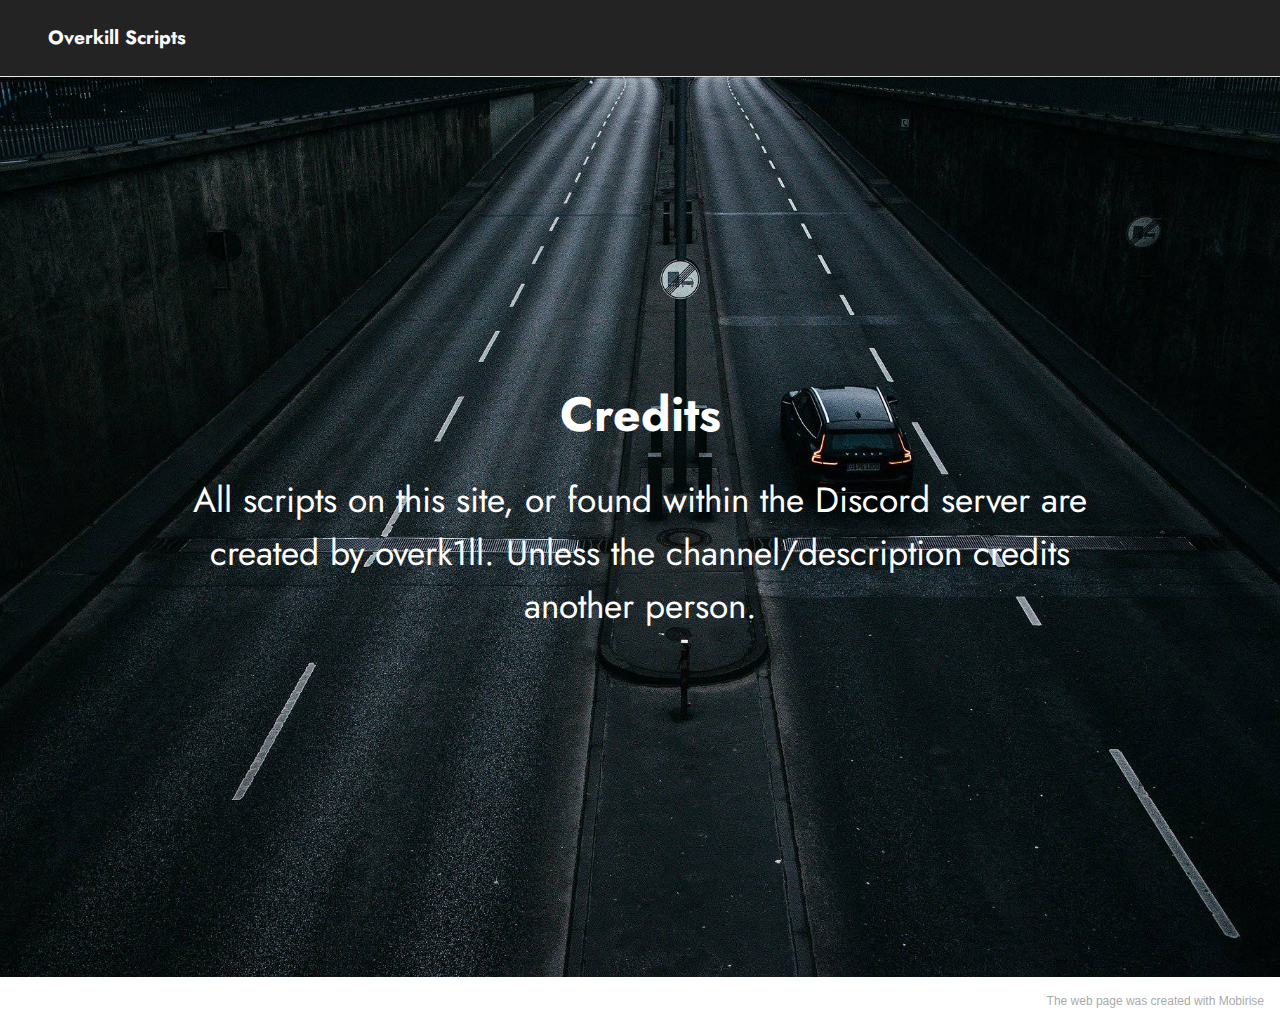
==== credits.html @ 6e77ad52 "Add files via upload" ====
<!DOCTYPE html>
<html  >
<head>
  <!-- Site made with Mobirise Website Builder v5.4.1, https://mobirise.com -->
  <meta charset="UTF-8">
  <meta http-equiv="X-UA-Compatible" content="IE=edge">
  <meta name="generator" content="Mobirise v5.4.1, mobirise.com">
  <meta name="viewport" content="width=device-width, initial-scale=1, minimum-scale=1">
  <link rel="shortcut icon" href="assets/images/dintaru-121x121.png" type="image/x-icon">
  <meta name="description" content="">
  
  
  <title>Credits</title>
  <link rel="stylesheet" href="assets/bootstrap/css/bootstrap.min.css">
  <link rel="stylesheet" href="assets/bootstrap/css/bootstrap-grid.min.css">
  <link rel="stylesheet" href="assets/bootstrap/css/bootstrap-reboot.min.css">
  <link rel="stylesheet" href="assets/dropdown/css/style.css">
  <link rel="stylesheet" href="assets/socicon/css/styles.css">
  <link rel="stylesheet" href="assets/theme/css/style.css">
  <link rel="preload" href="https://fonts.googleapis.com/css?family=Jost:100,200,300,400,500,600,700,800,900,100i,200i,300i,400i,500i,600i,700i,800i,900i&display=swap" as="style" onload="this.onload=null;this.rel='stylesheet'">
  <noscript><link rel="stylesheet" href="https://fonts.googleapis.com/css?family=Jost:100,200,300,400,500,600,700,800,900,100i,200i,300i,400i,500i,600i,700i,800i,900i&display=swap"></noscript>
  <link rel="preload" as="style" href="assets/mobirise/css/mbr-additional.css"><link rel="stylesheet" href="assets/mobirise/css/mbr-additional.css" type="text/css">
  
  
  
  
</head>
<body>
  
  <section data-bs-version="5.1" class="menu cid-s48OLK6784" once="menu" id="menu1-r">
    
    <nav class="navbar navbar-dropdown navbar-expand-lg">
        <div class="container-fluid">
            <div class="navbar-brand">
                
                <span class="navbar-caption-wrap"><a class="navbar-caption text-white text-primary display-7" href="index.html">Overkill Scripts</a></span>
            </div>
            
            <div class="collapse navbar-collapse" id="navbarSupportedContent">
                <ul class="navbar-nav nav-dropdown nav-right" data-app-modern-menu="true"><li class="nav-item"><a class="nav-link link text-white display-4" href="https://mobirise.com">
                            Menu Item 2</a></li></ul>
                
                
            </div>
        </div>
    </nav>

</section>

<section data-bs-version="5.1" class="content4 cid-sM1LoS6UOx mbr-fullscreen" id="content4-s">
    
    
    <div class="container">
        <div class="row justify-content-center">
            <div class="title col-md-12 col-lg-10">
                <h3 class="mbr-section-title mbr-fonts-style align-center mb-4 display-2">
                    <strong>Credits</strong></h3>
                <h4 class="mbr-section-subtitle align-center mbr-fonts-style mb-4 display-5">
                    All scripts on this site, or found within the Discord server are created by overk1ll. Unless the channel/description credits another person.</h4>
                
            </div>
        </div>
    </div>
</section><section style="background-color: #fff; font-family: -apple-system, BlinkMacSystemFont, 'Segoe UI', 'Roboto', 'Helvetica Neue', Arial, sans-serif; color:#aaa; font-size:12px; padding: 0; align-items: center; display: flex;"><a href="https://mobirise.site/l" style="flex: 1 1; height: 3rem; padding-left: 1rem;"></a><p style="flex: 0 0 auto; margin:0; padding-right:1rem;"><a href="https://mobirise.site/c" style="color:#aaa;">The</a> web page was created with Mobirise</p></section><script src="assets/bootstrap/js/bootstrap.bundle.min.js"></script>  <script src="assets/smoothscroll/smooth-scroll.js"></script>  <script src="assets/ytplayer/index.js"></script>  <script src="assets/dropdown/js/navbar-dropdown.js"></script>  <script src="assets/theme/js/script.js"></script>  
  
  
</body>
</html>
---- assets/dropdown/css/style.css ----
.navbar-dropdown {
  left: 0;
  padding: 0;
  position: absolute;
  right: 0;
  top: 0;
  transition: all 0.45s ease;
  z-index: 1030;
  background: #282828; }
  .navbar-dropdown .navbar-logo {
    margin-right: 0.8rem;
    transition: margin 0.3s ease-in-out;
    vertical-align: middle; }
    .navbar-dropdown .navbar-logo img {
      height: 3.125rem;
      transition: all 0.3s ease-in-out; }
    .navbar-dropdown .navbar-logo.mbr-iconfont {
      font-size: 3.125rem;
      line-height: 3.125rem; }
  .navbar-dropdown .navbar-caption {
    font-weight: 700;
    white-space: normal;
    vertical-align: -4px;
    line-height: 3.125rem !important; }
    .navbar-dropdown .navbar-caption, .navbar-dropdown .navbar-caption:hover {
      color: inherit;
      text-decoration: none; }
  .navbar-dropdown .mbr-iconfont + .navbar-caption {
    vertical-align: -1px; }
  .navbar-dropdown.navbar-fixed-top {
    position: fixed; }
  .navbar-dropdown .navbar-brand span {
    vertical-align: -4px; }
  .navbar-dropdown.bg-color.transparent {
    background: none; }
  .navbar-dropdown.navbar-short .navbar-brand {
    padding: 0.625rem 0; }
    .navbar-dropdown.navbar-short .navbar-brand span {
      vertical-align: -1px; }
  .navbar-dropdown.navbar-short .navbar-caption {
    line-height: 2.375rem !important;
    vertical-align: -2px; }
  .navbar-dropdown.navbar-short .navbar-logo {
    margin-right: 0.5rem; }
    .navbar-dropdown.navbar-short .navbar-logo img {
      height: 2.375rem; }
    .navbar-dropdown.navbar-short .navbar-logo.mbr-iconfont {
      font-size: 2.375rem;
      line-height: 2.375rem; }
  .navbar-dropdown.navbar-short .mbr-table-cell {
    height: 3.625rem; }
  .navbar-dropdown .navbar-close {
    left: 0.6875rem;
    position: fixed;
    top: 0.75rem;
    z-index: 1000; }
  .navbar-dropdown .hamburger-icon {
    content: "";
    display: inline-block;
    vertical-align: middle;
    width: 16px;
    -webkit-box-shadow: 0 -6px 0 1px #282828,0 0 0 1px #282828,0 6px 0 1px #282828;
    -moz-box-shadow: 0 -6px 0 1px #282828,0 0 0 1px #282828,0 6px 0 1px #282828;
    box-shadow: 0 -6px 0 1px #282828,0 0 0 1px #282828,0 6px 0 1px #282828; }

.dropdown-menu .dropdown-toggle[data-toggle="dropdown-submenu"]::after {
  border-bottom: 0.35em solid transparent;
  border-left: 0.35em solid;
  border-right: 0;
  border-top: 0.35em solid transparent;
  margin-left: 0.3rem; }

.dropdown-menu .dropdown-item:focus {
  outline: 0; }

.nav-dropdown {
  font-size: 0.75rem;
  font-weight: 500;
  height: auto !important; }
  .nav-dropdown .nav-btn {
    padding-left: 1rem; }
  .nav-dropdown .link {
    margin: .667em 1.667em;
    font-weight: 500;
    padding: 0;
    transition: color .2s ease-in-out; }
    .nav-dropdown .link.dropdown-toggle {
      margin-right: 2.583em; }
      .nav-dropdown .link.dropdown-toggle::after {
        margin-left: .25rem;
        border-top: 0.35em solid;
        border-right: 0.35em solid transparent;
        border-left: 0.35em solid transparent;
        border-bottom: 0; }
      .nav-dropdown .link.dropdown-toggle[aria-expanded="true"] {
        margin: 0;
        padding: 0.667em 3.263em  0.667em 1.667em; }
  .nav-dropdown .link::after,
  .nav-dropdown .dropdown-item::after {
    color: inherit; }
  .nav-dropdown .btn {
    font-size: 0.75rem;
    font-weight: 700;
    letter-spacing: 0;
    margin-bottom: 0;
    padding-left: 1.25rem;
    padding-right: 1.25rem; }
  .nav-dropdown .dropdown-menu {
    border-radius: 0;
    border: 0;
    left: 0;
    margin: 0;
    padding-bottom: 1.25rem;
    padding-top: 1.25rem;
    position: relative; }
  .nav-dropdown .dropdown-submenu {
    margin-left: 0.125rem;
    top: 0; }
  .nav-dropdown .dropdown-item {
    font-weight: 500;
    line-height: 2;
    padding: 0.3846em 4.615em 0.3846em 1.5385em;
    position: relative;
    transition: color .2s ease-in-out, background-color .2s ease-in-out; }
    .nav-dropdown .dropdown-item::after {
      margin-top: -0.3077em;
      position: absolute;
      right: 1.1538em;
      top: 50%; }
    .nav-dropdown .dropdown-item:focus, .nav-dropdown .dropdown-item:hover {
      background: none; }

@media (max-width: 767px) {
  .nav-dropdown.navbar-toggleable-sm {
    bottom: 0;
    display: none;
    left: 0;
    overflow-x: hidden;
    position: fixed;
    top: 0;
    transform: translateX(-100%);
    -ms-transform: translateX(-100%);
    -webkit-transform: translateX(-100%);
    width: 18.75rem;
    z-index: 999; } }
.nav-dropdown.navbar-toggleable-xl {
  bottom: 0;
  display: none;
  left: 0;
  overflow-x: hidden;
  position: fixed;
  top: 0;
  transform: translateX(-100%);
  -ms-transform: translateX(-100%);
  -webkit-transform: translateX(-100%);
  width: 18.75rem;
  z-index: 999; }

.nav-dropdown-sm {
  display: block !important;
  overflow-x: hidden;
  overflow: auto;
  padding-top: 3.875rem; }
  .nav-dropdown-sm::after {
    content: "";
    display: block;
    height: 3rem;
    width: 100%; }
  .nav-dropdown-sm.collapse.in ~ .navbar-close {
    display: block !important; }
  .nav-dropdown-sm.collapsing, .nav-dropdown-sm.collapse.in {
    transform: translateX(0);
    -ms-transform: translateX(0);
    -webkit-transform: translateX(0);
    transition: all 0.25s ease-out;
    -webkit-transition: all 0.25s ease-out;
    background: #282828; }
  .nav-dropdown-sm.collapsing[aria-expanded="false"] {
    transform: translateX(-100%);
    -ms-transform: translateX(-100%);
    -webkit-transform: translateX(-100%); }
  .nav-dropdown-sm .nav-item {
    display: block;
    margin-left: 0 !important;
    padding-left: 0; }
  .nav-dropdown-sm .link,
  .nav-dropdown-sm .dropdown-item {
    border-top: 1px dotted rgba(255, 255, 255, 0.1);
    font-size: 0.8125rem;
    line-height: 1.6;
    margin: 0 !important;
    padding: 0.875rem 2.4rem 0.875rem 1.5625rem !important;
    position: relative;
    white-space: normal; }
    .nav-dropdown-sm .link:focus, .nav-dropdown-sm .link:hover,
    .nav-dropdown-sm .dropdown-item:focus,
    .nav-dropdown-sm .dropdown-item:hover {
      background: rgba(0, 0, 0, 0.2) !important;
      color: #c0a375; }
  .nav-dropdown-sm .nav-btn {
    position: relative;
    padding: 1.5625rem 1.5625rem 0 1.5625rem; }
    .nav-dropdown-sm .nav-btn::before {
      border-top: 1px dotted rgba(255, 255, 255, 0.1);
      content: "";
      left: 0;
      position: absolute;
      top: 0;
      width: 100%; }
    .nav-dropdown-sm .nav-btn + .nav-btn {
      padding-top: 0.625rem; }
      .nav-dropdown-sm .nav-btn + .nav-btn::before {
        display: none; }
  .nav-dropdown-sm .btn {
    padding: 0.625rem 0; }
  .nav-dropdown-sm .dropdown-toggle[data-toggle="dropdown-submenu"]::after {
    margin-left: .25rem;
    border-top: 0.35em solid;
    border-right: 0.35em solid transparent;
    border-left: 0.35em solid transparent;
    border-bottom: 0; }
  .nav-dropdown-sm .dropdown-toggle[data-toggle="dropdown-submenu"][aria-expanded="true"]::after {
    border-top: 0;
    border-right: 0.35em solid transparent;
    border-left: 0.35em solid transparent;
    border-bottom: 0.35em solid; }
  .nav-dropdown-sm .dropdown-menu {
    margin: 0;
    padding: 0;
    position: relative;
    top: 0;
    left: 0;
    width: 100%;
    border: 0;
    float: none;
    border-radius: 0;
    background: none; }
  .nav-dropdown-sm .dropdown-submenu {
    left: 100%;
    margin-left: 0.125rem;
    margin-top: -1.25rem;
    top: 0; }

.navbar-toggleable-sm .nav-dropdown .dropdown-menu {
  position: absolute; }

.navbar-toggleable-sm .nav-dropdown .dropdown-submenu {
  left: 100%;
  margin-left: 0.125rem;
  margin-top: -1.25rem;
  top: 0; }

.navbar-toggleable-sm.opened .nav-dropdown .dropdown-menu {
  position: relative; }

.navbar-toggleable-sm.opened .nav-dropdown .dropdown-submenu {
  left: 0;
  margin-left: 00rem;
  margin-top: 0rem;
  top: 0; }

.is-builder .nav-dropdown.collapsing {
  transition: none !important; }
---- assets/socicon/css/styles.css ----
@charset "UTF-8";

@font-face {
  font-family: 'Socicon';
  src:  url('../fonts/socicon.eot');
  src:  url('../fonts/socicon.eot?#iefix') format('embedded-opentype'),
    url('../fonts/socicon.woff2') format('woff2'),
    url('../fonts/socicon.ttf') format('truetype'),
    url('../fonts/socicon.woff') format('woff'),
    url('../fonts/socicon.svg#socicon') format('svg');
  font-weight: normal;
  font-style: normal;
  font-display: swap;
}

[data-icon]:before {
  font-family: "socicon" !important;
  content: attr(data-icon);
  font-style: normal !important;
  font-weight: normal !important;
  font-variant: normal !important;
  text-transform: none !important;
  speak: none;
  line-height: 1;
  -webkit-font-smoothing: antialiased;
  -moz-osx-font-smoothing: grayscale;
}

[class^="socicon-"], [class*=" socicon-"] {
  /* use !important to prevent issues with browser extensions that change fonts */
  font-family: 'Socicon' !important;
  speak: none;
  font-style: normal;
  font-weight: normal;
  font-variant: normal;
  text-transform: none;
  line-height: 1;

  /* Better Font Rendering =========== */
  -webkit-font-smoothing: antialiased;
  -moz-osx-font-smoothing: grayscale;
}

.socicon-eitaa:before {
  content: "\e97c";
}
.socicon-soroush:before {
  content: "\e97d";
}
.socicon-bale:before {
  content: "\e97e";
}
.socicon-zazzle:before {
  content: "\e97b";
}
.socicon-society6:before {
  content: "\e97a";
}
.socicon-redbubble:before {
  content: "\e979";
}
.socicon-avvo:before {
  content: "\e978";
}
.socicon-stitcher:before {
  content: "\e977";
}
.socicon-googlehangouts:before {
  content: "\e974";
}
.socicon-dlive:before {
  content: "\e975";
}
.socicon-vsco:before {
  content: "\e976";
}
.socicon-flipboard:before {
  content: "\e973";
}
.socicon-ubuntu:before {
  content: "\e958";
}
.socicon-artstation:before {
  content: "\e959";
}
.socicon-invision:before {
  content: "\e95a";
}
.socicon-torial:before {
  content: "\e95b";
}
.socicon-collectorz:before {
  content: "\e95c";
}
.socicon-seenthis:before {
  content: "\e95d";
}
.socicon-googleplaymusic:before {
  content: "\e95e";
}
.socicon-debian:before {
  content: "\e95f";
}
.socicon-filmfreeway:before {
  content: "\e960";
}
.socicon-gnome:before {
  content: "\e961";
}
.socicon-itchio:before {
  content: "\e962";
}
.socicon-jamendo:before {
  content: "\e963";
}
.socicon-mix:before {
  content: "\e964";
}
.socicon-sharepoint:before {
  content: "\e965";
}
.socicon-tinder:before {
  content: "\e966";
}
.socicon-windguru:before {
  content: "\e967";
}
.socicon-cdbaby:before {
  content: "\e968";
}
.socicon-elementaryos:before {
  content: "\e969";
}
.socicon-stage32:before {
  content: "\e96a";
}
.socicon-tiktok:before {
  content: "\e96b";
}
.socicon-gitter:before {
  content: "\e96c";
}
.socicon-letterboxd:before {
  content: "\e96d";
}
.socicon-threema:before {
  content: "\e96e";
}
.socicon-splice:before {
  content: "\e96f";
}
.socicon-metapop:before {
  content: "\e970";
}
.socicon-naver:before {
  content: "\e971";
}
.socicon-remote:before {
  content: "\e972";
}
.socicon-internet:before {
  content: "\e957";
}
.socicon-moddb:before {
  content: "\e94b";
}
.socicon-indiedb:before {
  content: "\e94c";
}
.socicon-traxsource:before {
  content: "\e94d";
}
.socicon-gamefor:before {
  content: "\e94e";
}
.socicon-pixiv:before {
  content: "\e94f";
}
.socicon-myanimelist:before {
  content: "\e950";
}
.socicon-blackberry:before {
  content: "\e951";
}
.socicon-wickr:before {
  content: "\e952";
}
.socicon-spip:before {
  content: "\e953";
}
.socicon-napster:before {
  content: "\e954";
}
.socicon-beatport:before {
  content: "\e955";
}
.socicon-hackerone:before {
  content: "\e956";
}
.socicon-hackernews:before {
  content: "\e946";
}
.socicon-smashwords:before {
  content: "\e947";
}
.socicon-kobo:before {
  content: "\e948";
}
.socicon-bookbub:before {
  content: "\e949";
}
.socicon-mailru:before {
  content: "\e94a";
}
.socicon-gitlab:before {
  content: "\e945";
}
.socicon-instructables:before {
  content: "\e944";
}
.socicon-portfolio:before {
  content: "\e943";
}
.socicon-codered:before {
  content: "\e940";
}
.socicon-origin:before {
  content: "\e941";
}
.socicon-nextdoor:before {
  content: "\e942";
}
.socicon-udemy:before {
  content: "\e93f";
}
.socicon-livemaster:before {
  content: "\e93e";
}
.socicon-crunchbase:before {
  content: "\e93b";
}
.socicon-homefy:before {
  content: "\e93c";
}
.socicon-calendly:before {
  content: "\e93d";
}
.socicon-realtor:before {
  content: "\e90f";
}
.socicon-tidal:before {
  content: "\e910";
}
.socicon-qobuz:before {
  content: "\e911";
}
.socicon-natgeo:before {
  content: "\e912";
}
.socicon-mastodon:before {
  content: "\e913";
}
.socicon-unsplash:before {
  content: "\e914";
}
.socicon-homeadvisor:before {
  content: "\e915";
}
.socicon-angieslist:before {
  content: "\e916";
}
.socicon-codepen:before {
  content: "\e917";
}
.socicon-slack:before {
  content: "\e918";
}
.socicon-openaigym:before {
  content: "\e919";
}
.socicon-logmein:before {
  content: "\e91a";
}
.socicon-fiverr:before {
  content: "\e91b";
}
.socicon-gotomeeting:before {
  content: "\e91c";
}
.socicon-aliexpress:before {
  content: "\e91d";
}
.socicon-guru:before {
  content: "\e91e";
}
.socicon-appstore:before {
  content: "\e91f";
}
.socicon-homes:before {
  content: "\e920";
}
.socicon-zoom:before {
  content: "\e921";
}
.socicon-alibaba:before {
  content: "\e922";
}
.socicon-craigslist:before {
  content: "\e923";
}
.socicon-wix:before {
  content: "\e924";
}
.socicon-redfin:before {
  content: "\e925";
}
.socicon-googlecalendar:before {
  content: "\e926";
}
.socicon-shopify:before {
  content: "\e927";
}
.socicon-freelancer:before {
  content: "\e928";
}
.socicon-seedrs:before {
  content: "\e929";
}
.socicon-bing:before {
  content: "\e92a";
}
.socicon-doodle:before {
  content: "\e92b";
}
.socicon-bonanza:before {
  content: "\e92c";
}
.socicon-squarespace:before {
  content: "\e92d";
}
.socicon-toptal:before {
  content: "\e92e";
}
.socicon-gust:before {
  content: "\e92f";
}
.socicon-ask:before {
  content: "\e930";
}
.socicon-trulia:before {
  content: "\e931";
}
.socicon-loomly:before {
  content: "\e932";
}
.socicon-ghost:before {
  content: "\e933";
}
.socicon-upwork:before {
  content: "\e934";
}
.socicon-fundable:before {
  content: "\e935";
}
.socicon-booking:before {
  content: "\e936";
}
.socicon-googlemaps:before {
  content: "\e937";
}
.socicon-zillow:before {
  content: "\e938";
}
.socicon-niconico:before {
  content: "\e939";
}
.socicon-toneden:before {
  content: "\e93a";
}
.socicon-augment:before {
  content: "\e908";
}
.socicon-bitbucket:before {
  content: "\e909";
}
.socicon-fyuse:before {
  content: "\e90a";
}
.socicon-yt-gaming:before {
  content: "\e90b";
}
.socicon-sketchfab:before {
  content: "\e90c";
}
.socicon-mobcrush:before {
  content: "\e90d";
}
.socicon-microsoft:before {
  content: "\e90e";
}
.socicon-pandora:before {
  content: "\e907";
}
.socicon-messenger:before {
  content: "\e906";
}
.socicon-gamewisp:before {
  content: "\e905";
}
.socicon-bloglovin:before {
  content: "\e904";
}
.socicon-tunein:before {
  content: "\e903";
}
.socicon-gamejolt:before {
  content: "\e901";
}
.socicon-trello:before {
  content: "\e902";
}
.socicon-spreadshirt:before {
  content: "\e900";
}
.socicon-500px:before {
  content: "\e000";
}
.socicon-8tracks:before {
  content: "\e001";
}
.socicon-airbnb:before {
  content: "\e002";
}
.socicon-alliance:before {
  content: "\e003";
}
.socicon-amazon:before {
  content: "\e004";
}
.socicon-amplement:before {
  content: "\e005";
}
.socicon-android:before {
  content: "\e006";
}
.socicon-angellist:before {
  content: "\e007";
}
.socicon-apple:before {
  content: "\e008";
}
.socicon-appnet:before {
  content: "\e009";
}
.socicon-baidu:before {
  content: "\e00a";
}
.socicon-bandcamp:before {
  content: "\e00b";
}
.socicon-battlenet:before {
  content: "\e00c";
}
.socicon-mixer:before {
  content: "\e00d";
}
.socicon-bebee:before {
  content: "\e00e";
}
.socicon-bebo:before {
  content: "\e00f";
}
.socicon-behance:before {
  content: "\e010";
}
.socicon-blizzard:before {
  content: "\e011";
}
.socicon-blogger:before {
  content: "\e012";
}
.socicon-buffer:before {
  content: "\e013";
}
.socicon-chrome:before {
  content: "\e014";
}
.socicon-coderwall:before {
  content: "\e015";
}
.socicon-curse:before {
  content: "\e016";
}
.socicon-dailymotion:before {
  content: "\e017";
}
.socicon-deezer:before {
  content: "\e018";
}
.socicon-delicious:before {
  content: "\e019";
}
.socicon-deviantart:before {
  content: "\e01a";
}
.socicon-diablo:before {
  content: "\e01b";
}
.socicon-digg:before {
  content: "\e01c";
}
.socicon-discord:before {
  content: "\e01d";
}
.socicon-disqus:before {
  content: "\e01e";
}
.socicon-douban:before {
  content: "\e01f";
}
.socicon-draugiem:before {
  content: "\e020";
}
.socicon-dribbble:before {
  content: "\e021";
}
.socicon-drupal:before {
  content: "\e022";
}
.socicon-ebay:before {
  content: "\e023";
}
.socicon-ello:before {
  content: "\e024";
}
.socicon-endomodo:before {
  content: "\e025";
}
.socicon-envato:before {
  content: "\e026";
}
.socicon-etsy:before {
  content: "\e027";
}
.socicon-facebook:before {
  content: "\e028";
}
.socicon-feedburner:before {
  content: "\e029";
}
.socicon-filmweb:before {
  content: "\e02a";
}
.socicon-firefox:before {
  content: "\e02b";
}
.socicon-flattr:before {
  content: "\e02c";
}
.socicon-flickr:before {
  content: "\e02d";
}
.socicon-formulr:before {
  content: "\e02e";
}
.socicon-forrst:before {
  content: "\e02f";
}
.socicon-foursquare:before {
  content: "\e030";
}
.socicon-friendfeed:before {
  content: "\e031";
}
.socicon-github:before {
  content: "\e032";
}
.socicon-goodreads:before {
  content: "\e033";
}
.socicon-google:before {
  content: "\e034";
}
.socicon-googlescholar:before {
  content: "\e035";
}
.socicon-googlegroups:before {
  content: "\e036";
}
.socicon-googlephotos:before {
  content: "\e037";
}
.socicon-googleplus:before {
  content: "\e038";
}
.socicon-grooveshark:before {
  content: "\e039";
}
.socicon-hackerrank:before {
  content: "\e03a";
}
.socicon-hearthstone:before {
  content: "\e03b";
}
.socicon-hellocoton:before {
  content: "\e03c";
}
.socicon-heroes:before {
  content: "\e03d";
}
.socicon-smashcast:before {
  content: "\e03e";
}
.socicon-horde:before {
  content: "\e03f";
}
.socicon-houzz:before {
  content: "\e040";
}
.socicon-icq:before {
  content: "\e041";
}
.socicon-identica:before {
  content: "\e042";
}
.socicon-imdb:before {
  content: "\e043";
}
.socicon-instagram:before {
  content: "\e044";
}
.socicon-issuu:before {
  content: "\e045";
}
.socicon-istock:before {
  content: "\e046";
}
.socicon-itunes:before {
  content: "\e047";
}
.socicon-keybase:before {
  content: "\e048";
}
.socicon-lanyrd:before {
  content: "\e049";
}
.socicon-lastfm:before {
  content: "\e04a";
}
.socicon-line:before {
  content: "\e04b";
}
.socicon-linkedin:before {
  content: "\e04c";
}
.socicon-livejournal:before {
  content: "\e04d";
}
.socicon-lyft:before {
  content: "\e04e";
}
.socicon-macos:before {
  content: "\e04f";
}
.socicon-mail:before {
  content: "\e050";
}
.socicon-medium:before {
  content: "\e051";
}
.socicon-meetup:before {
  content: "\e052";
}
.socicon-mixcloud:before {
  content: "\e053";
}
.socicon-modelmayhem:before {
  content: "\e054";
}
.socicon-mumble:before {
  content: "\e055";
}
.socicon-myspace:before {
  content: "\e056";
}
.socicon-newsvine:before {
  content: "\e057";
}
.socicon-nintendo:before {
  content: "\e058";
}
.socicon-npm:before {
  content: "\e059";
}
.socicon-odnoklassniki:before {
  content: "\e05a";
}
.socicon-openid:before {
  content: "\e05b";
}
.socicon-opera:before {
  content: "\e05c";
}
.socicon-outlook:before {
  content: "\e05d";
}
.socicon-overwatch:before {
  content: "\e05e";
}
.socicon-patreon:before {
  content: "\e05f";
}
.socicon-paypal:before {
  content: "\e060";
}
.socicon-periscope:before {
  content: "\e061";
}
.socicon-persona:before {
  content: "\e062";
}
.socicon-pinterest:before {
  content: "\e063";
}
.socicon-play:before {
  content: "\e064";
}
.socicon-player:before {
  content: "\e065";
}
.socicon-playstation:before {
  content: "\e066";
}
.socicon-pocket:before {
  content: "\e067";
}
.socicon-qq:before {
  content: "\e068";
}
.socicon-quora:before {
  content: "\e069";
}
.socicon-raidcall:before {
  content: "\e06a";
}
.socicon-ravelry:before {
  content: "\e06b";
}
.socicon-reddit:before {
  content: "\e06c";
}
.socicon-renren:before {
  content: "\e06d";
}
.socicon-researchgate:before {
  content: "\e06e";
}
.socicon-residentadvisor:before {
  content: "\e06f";
}
.socicon-reverbnation:before {
  content: "\e070";
}
.socicon-rss:before {
  content: "\e071";
}
.socicon-sharethis:before {
  content: "\e072";
}
.socicon-skype:before {
  content: "\e073";
}
.socicon-slideshare:before {
  content: "\e074";
}
.socicon-smugmug:before {
  content: "\e075";
}
.socicon-snapchat:before {
  content: "\e076";
}
.socicon-songkick:before {
  content: "\e077";
}
.socicon-soundcloud:before {
  content: "\e078";
}
.socicon-spotify:before {
  content: "\e079";
}
.socicon-stackexchange:before {
  content: "\e07a";
}
.socicon-stackoverflow:before {
  content: "\e07b";
}
.socicon-starcraft:before {
  content: "\e07c";
}
.socicon-stayfriends:before {
  content: "\e07d";
}
.socicon-steam:before {
  content: "\e07e";
}
.socicon-storehouse:before {
  content: "\e07f";
}
.socicon-strava:before {
  content: "\e080";
}
.socicon-streamjar:before {
  content: "\e081";
}
.socicon-stumbleupon:before {
  content: "\e082";
}
.socicon-swarm:before {
  content: "\e083";
}
.socicon-teamspeak:before {
  content: "\e084";
}
.socicon-teamviewer:before {
  content: "\e085";
}
.socicon-technorati:before {
  content: "\e086";
}
.socicon-telegram:before {
  content: "\e087";
}
.socicon-tripadvisor:before {
  content: "\e088";
}
.socicon-tripit:before {
  content: "\e089";
}
.socicon-triplej:before {
  content: "\e08a";
}
.socicon-tumblr:before {
  content: "\e08b";
}
.socicon-twitch:before {
  content: "\e08c";
}
.socicon-twitter:before {
  content: "\e08d";
}
.socicon-uber:before {
  content: "\e08e";
}
.socicon-ventrilo:before {
  content: "\e08f";
}
.socicon-viadeo:before {
  content: "\e090";
}
.socicon-viber:before {
  content: "\e091";
}
.socicon-viewbug:before {
  content: "\e092";
}
.socicon-vimeo:before {
  content: "\e093";
}
.socicon-vine:before {
  content: "\e094";
}
.socicon-vkontakte:before {
  content: "\e095";
}
.socicon-warcraft:before {
  content: "\e096";
}
.socicon-wechat:before {
  content: "\e097";
}
.socicon-weibo:before {
  content: "\e098";
}
.socicon-whatsapp:before {
  content: "\e099";
}
.socicon-wikipedia:before {
  content: "\e09a";
}
.socicon-windows:before {
  content: "\e09b";
}
.socicon-wordpress:before {
  content: "\e09c";
}
.socicon-wykop:before {
  content: "\e09d";
}
.socicon-xbox:before {
  content: "\e09e";
}
.socicon-xing:before {
  content: "\e09f";
}
.socicon-yahoo:before {
  content: "\e0a0";
}
.socicon-yammer:before {
  content: "\e0a1";
}
.socicon-yandex:before {
  content: "\e0a2";
}
.socicon-yelp:before {
  content: "\e0a3";
}
.socicon-younow:before {
  content: "\e0a4";
}
.socicon-youtube:before {
  content: "\e0a5";
}
.socicon-zapier:before {
  content: "\e0a6";
}
.socicon-zerply:before {
  content: "\e0a7";
}
.socicon-zomato:before {
  content: "\e0a8";
}
.socicon-zynga:before {
  content: "\e0a9";
}
---- assets/theme/css/style.css ----
@charset "UTF-8";
section {
  background-color: #ffffff;
}

body {
  font-style: normal;
  line-height: 1.5;
  font-weight: 400;
  color: #232323;
  position: relative;
}

button {
  background-color: transparent;
  border-color: transparent;
}

section,
.container,
.container-fluid {
  position: relative;
  word-wrap: break-word;
}

a.mbr-iconfont:hover {
  text-decoration: none;
}

.article .lead p,
.article .lead ul,
.article .lead ol,
.article .lead pre,
.article .lead blockquote {
  margin-bottom: 0;
}

a {
  font-style: normal;
  font-weight: 400;
  cursor: pointer;
}
a, a:hover {
  text-decoration: none;
}

.mbr-section-title {
  font-style: normal;
  line-height: 1.3;
}

.mbr-section-subtitle {
  line-height: 1.3;
}

.mbr-text {
  font-style: normal;
  line-height: 1.7;
}

h1,
h2,
h3,
h4,
h5,
h6,
.display-1,
.display-2,
.display-4,
.display-5,
.display-7,
span,
p,
a {
  line-height: 1;
  word-break: break-word;
  word-wrap: break-word;
  font-weight: 400;
}

b,
strong {
  font-weight: bold;
}

input:-webkit-autofill, input:-webkit-autofill:hover, input:-webkit-autofill:focus, input:-webkit-autofill:active {
  transition-delay: 9999s;
  -webkit-transition-property: background-color, color;
  transition-property: background-color, color;
}

textarea[type=hidden] {
  display: none;
}

section {
  background-position: 50% 50%;
  background-repeat: no-repeat;
  background-size: cover;
}
section .mbr-background-video,
section .mbr-background-video-preview {
  position: absolute;
  bottom: 0;
  left: 0;
  right: 0;
  top: 0;
}

.hidden {
  visibility: hidden;
}

.mbr-z-index20 {
  z-index: 20;
}

/*! Base colors */
.mbr-white {
  color: #ffffff;
}

.mbr-black {
  color: #111111;
}

.mbr-bg-white {
  background-color: #ffffff;
}

.mbr-bg-black {
  background-color: #000000;
}

/*! Text-aligns */
.align-left {
  text-align: left;
}

.align-center {
  text-align: center;
}

.align-right {
  text-align: right;
}

/*! Font-weight  */
.mbr-light {
  font-weight: 300;
}

.mbr-regular {
  font-weight: 400;
}

.mbr-semibold {
  font-weight: 500;
}

.mbr-bold {
  font-weight: 700;
}

/*! Media  */
.media-content {
  flex-basis: 100%;
}

.media-container-row {
  display: flex;
  flex-direction: row;
  flex-wrap: wrap;
  justify-content: center;
  align-content: center;
  align-items: start;
}
.media-container-row .media-size-item {
  width: 400px;
}

.media-container-column {
  display: flex;
  flex-direction: column;
  flex-wrap: wrap;
  justify-content: center;
  align-content: center;
  align-items: stretch;
}
.media-container-column > * {
  width: 100%;
}

@media (min-width: 992px) {
  .media-container-row {
    flex-wrap: nowrap;
  }
}
figure {
  margin-bottom: 0;
  overflow: hidden;
}

figure[mbr-media-size] {
  transition: width 0.1s;
}

img,
iframe {
  display: block;
  width: 100%;
}

.card {
  background-color: transparent;
  border: none;
}

.card-box {
  width: 100%;
}

.card-img {
  text-align: center;
  flex-shrink: 0;
  -webkit-flex-shrink: 0;
}

.media {
  max-width: 100%;
  margin: 0 auto;
}

.mbr-figure {
  align-self: center;
}

.media-container > div {
  max-width: 100%;
}

.mbr-figure img,
.card-img img {
  width: 100%;
}

@media (max-width: 991px) {
  .media-size-item {
    width: auto !important;
  }

  .media {
    width: auto;
  }

  .mbr-figure {
    width: 100% !important;
  }
}
/*! Buttons */
.mbr-section-btn {
  margin-left: -0.6rem;
  margin-right: -0.6rem;
  font-size: 0;
}

.btn {
  font-weight: 600;
  border-width: 1px;
  font-style: normal;
  margin: 0.6rem 0.6rem;
  white-space: normal;
  transition: all 0.2s ease-in-out;
  display: inline-flex;
  align-items: center;
  justify-content: center;
  word-break: break-word;
}

.btn-sm {
  font-weight: 600;
  letter-spacing: 0px;
  transition: all 0.3s ease-in-out;
}

.btn-md {
  font-weight: 600;
  letter-spacing: 0px;
  transition: all 0.3s ease-in-out;
}

.btn-lg {
  font-weight: 600;
  letter-spacing: 0px;
  transition: all 0.3s ease-in-out;
}

.btn-form {
  margin: 0;
}
.btn-form:hover {
  cursor: pointer;
}

nav .mbr-section-btn {
  margin-left: 0rem;
  margin-right: 0rem;
}

/*! Btn icon margin */
.btn .mbr-iconfont,
.btn.btn-sm .mbr-iconfont {
  order: 1;
  cursor: pointer;
  margin-left: 0.5rem;
  vertical-align: sub;
}

.btn.btn-md .mbr-iconfont,
.btn.btn-md .mbr-iconfont {
  margin-left: 0.8rem;
}

.mbr-regular {
  font-weight: 400;
}

.mbr-semibold {
  font-weight: 500;
}

.mbr-bold {
  font-weight: 700;
}

[type=submit] {
  -webkit-appearance: none;
}

/*! Full-screen */
.mbr-fullscreen .mbr-overlay {
  min-height: 100vh;
}

.mbr-fullscreen {
  display: flex;
  display: -moz-flex;
  display: -ms-flex;
  display: -o-flex;
  align-items: center;
  min-height: 100vh;
  padding-top: 3rem;
  padding-bottom: 3rem;
}

/*! Map */
.map {
  height: 25rem;
  position: relative;
}
.map iframe {
  width: 100%;
  height: 100%;
}

/*! Scroll to top arrow */
.mbr-arrow-up {
  bottom: 25px;
  right: 90px;
  position: fixed;
  text-align: right;
  z-index: 5000;
  color: #ffffff;
  font-size: 22px;
}

.mbr-arrow-up a {
  background: rgba(0, 0, 0, 0.2);
  border-radius: 50%;
  color: #fff;
  display: inline-block;
  height: 60px;
  width: 60px;
  border: 2px solid #fff;
  outline-style: none !important;
  position: relative;
  text-decoration: none;
  transition: all 0.3s ease-in-out;
  cursor: pointer;
  text-align: center;
}
.mbr-arrow-up a:hover {
  background-color: rgba(0, 0, 0, 0.4);
}
.mbr-arrow-up a i {
  line-height: 60px;
}

.mbr-arrow-up-icon {
  display: block;
  color: #fff;
}

.mbr-arrow-up-icon::before {
  content: "›";
  display: inline-block;
  font-family: serif;
  font-size: 22px;
  line-height: 1;
  font-style: normal;
  position: relative;
  top: 6px;
  left: -4px;
  transform: rotate(-90deg);
}

/*! Arrow Down */
.mbr-arrow {
  position: absolute;
  bottom: 45px;
  left: 50%;
  width: 60px;
  height: 60px;
  cursor: pointer;
  background-color: rgba(80, 80, 80, 0.5);
  border-radius: 50%;
  transform: translateX(-50%);
}
@media (max-width: 767px) {
  .mbr-arrow {
    display: none;
  }
}
.mbr-arrow > a {
  display: inline-block;
  text-decoration: none;
  outline-style: none;
  -webkit-animation: arrowdown 1.7s ease-in-out infinite;
          animation: arrowdown 1.7s ease-in-out infinite;
  color: #ffffff;
}
.mbr-arrow > a > i {
  position: absolute;
  top: -2px;
  left: 15px;
  font-size: 2rem;
}

#scrollToTop a i::before {
  content: "";
  position: absolute;
  display: block;
  border-bottom: 2.5px solid #fff;
  border-left: 2.5px solid #fff;
  width: 27.8%;
  height: 27.8%;
  left: 50%;
  top: 51%;
  transform: translateY(-30%) translateX(-50%) rotate(135deg);
}

@keyframes arrowdown {
  0% {
    transform: translateY(0px);
  }
  50% {
    transform: translateY(-5px);
  }
  100% {
    transform: translateY(0px);
  }
}
@-webkit-keyframes arrowdown {
  0% {
    transform: translateY(0px);
  }
  50% {
    transform: translateY(-5px);
  }
  100% {
    transform: translateY(0px);
  }
}
@media (max-width: 500px) {
  .mbr-arrow-up {
    left: 0;
    right: 0;
    text-align: center;
  }
}
/*Gradients animation*/
@keyframes gradient-animation {
  from {
    background-position: 0% 100%;
    -webkit-animation-timing-function: ease-in-out;
            animation-timing-function: ease-in-out;
  }
  to {
    background-position: 100% 0%;
    -webkit-animation-timing-function: ease-in-out;
            animation-timing-function: ease-in-out;
  }
}
@-webkit-keyframes gradient-animation {
  from {
    background-position: 0% 100%;
    -webkit-animation-timing-function: ease-in-out;
            animation-timing-function: ease-in-out;
  }
  to {
    background-position: 100% 0%;
    -webkit-animation-timing-function: ease-in-out;
            animation-timing-function: ease-in-out;
  }
}
.bg-gradient {
  background-size: 200% 200%;
  animation: gradient-animation 5s infinite alternate;
  -webkit-animation: gradient-animation 5s infinite alternate;
}

.menu .navbar-brand {
  display: -webkit-flex;
}
.menu .navbar-brand span {
  display: flex;
  display: -webkit-flex;
}
.menu .navbar-brand .navbar-caption-wrap {
  display: -webkit-flex;
}
.menu .navbar-brand .navbar-logo img {
  display: -webkit-flex;
  width: auto;
}
@media (min-width: 768px) and (max-width: 991px) {
  .menu .navbar-toggleable-sm .navbar-nav {
    display: -ms-flexbox;
  }
}
@media (max-width: 991px) {
  .menu .navbar-collapse {
    max-height: 93.5vh;
  }
  .menu .navbar-collapse.show {
    overflow: auto;
  }
}
@media (min-width: 992px) {
  .menu .navbar-nav.nav-dropdown {
    display: -webkit-flex;
  }
  .menu .navbar-toggleable-sm .navbar-collapse {
    display: -webkit-flex !important;
  }
  .menu .collapsed .navbar-collapse {
    max-height: 93.5vh;
  }
  .menu .collapsed .navbar-collapse.show {
    overflow: auto;
  }
}
@media (max-width: 767px) {
  .menu .navbar-collapse {
    max-height: 80vh;
  }
}

.nav-link .mbr-iconfont {
  margin-right: 0.5rem;
}

.navbar {
  display: -webkit-flex;
  -webkit-flex-wrap: wrap;
  -webkit-align-items: center;
  -webkit-justify-content: space-between;
}

.navbar-collapse {
  -webkit-flex-basis: 100%;
  -webkit-flex-grow: 1;
  -webkit-align-items: center;
}

.nav-dropdown .link {
  padding: 0.667em 1.667em !important;
  margin: 0 !important;
}

.nav {
  display: -webkit-flex;
  -webkit-flex-wrap: wrap;
}

.row {
  display: -webkit-flex;
  -webkit-flex-wrap: wrap;
}

.justify-content-center {
  -webkit-justify-content: center;
}

.form-inline {
  display: -webkit-flex;
}

.card-wrapper {
  -webkit-flex: 1;
}

.carousel-control {
  z-index: 10;
  display: -webkit-flex;
}

.carousel-controls {
  display: -webkit-flex;
}

.media {
  display: -webkit-flex;
}

.form-group:focus {
  outline: none;
}

.jq-selectbox__select {
  padding: 7px 0;
  position: relative;
}

.jq-selectbox__dropdown {
  overflow: hidden;
  border-radius: 10px;
  position: absolute;
  top: 100%;
  left: 0 !important;
  width: 100% !important;
}

.jq-selectbox__trigger-arrow {
  right: 0;
  transform: translateY(-50%);
}

.jq-selectbox li {
  padding: 1.07em 0.5em;
}

input[type=range] {
  padding-left: 0 !important;
  padding-right: 0 !important;
}

.modal-dialog,
.modal-content {
  height: 100%;
}

.modal-dialog .carousel-inner {
  height: calc(100vh - 1.75rem);
}
@media (max-width: 575px) {
  .modal-dialog .carousel-inner {
    height: calc(100vh - 1rem);
  }
}

.carousel-item {
  text-align: center;
}

.carousel-item img {
  margin: auto;
}

.navbar-toggler {
  align-self: flex-start;
  padding: 0.25rem 0.75rem;
  font-size: 1.25rem;
  line-height: 1;
  background: transparent;
  border: 1px solid transparent;
  border-radius: 0.25rem;
}

.navbar-toggler:focus,
.navbar-toggler:hover {
  text-decoration: none;
  box-shadow: none;
}

.navbar-toggler-icon {
  display: inline-block;
  width: 1.5em;
  height: 1.5em;
  vertical-align: middle;
  content: "";
  background: no-repeat center center;
  background-size: 100% 100%;
}

.navbar-toggler-left {
  position: absolute;
  left: 1rem;
}

.navbar-toggler-right {
  position: absolute;
  right: 1rem;
}

.card-img {
  width: auto;
}

.menu .navbar.collapsed:not(.beta-menu) {
  flex-direction: column;
}

.carousel-item.active,
.carousel-item-next,
.carousel-item-prev {
  display: flex;
}

.note-air-layout .dropup .dropdown-menu,
.note-air-layout .navbar-fixed-bottom .dropdown .dropdown-menu {
  bottom: initial !important;
}

html,
body {
  height: auto;
  min-height: 100vh;
}

.dropup .dropdown-toggle::after {
  display: none;
}

.form-asterisk {
  font-family: initial;
  position: absolute;
  top: -2px;
  font-weight: normal;
}

.form-control-label {
  position: relative;
  cursor: pointer;
  margin-bottom: 0.357em;
  padding: 0;
}

.alert {
  color: #ffffff;
  border-radius: 0;
  border: 0;
  font-size: 1.1rem;
  line-height: 1.5;
  margin-bottom: 1.875rem;
  padding: 1.25rem;
  position: relative;
  text-align: center;
}
.alert.alert-form::after {
  background-color: inherit;
  bottom: -7px;
  content: "";
  display: block;
  height: 14px;
  left: 50%;
  margin-left: -7px;
  position: absolute;
  transform: rotate(45deg);
  width: 14px;
}

.form-control {
  background-color: #ffffff;
  background-clip: border-box;
  color: #232323;
  line-height: 1rem !important;
  height: auto;
  padding: 0.6rem 1.2rem;
  transition: border-color 0.25s ease 0s;
  border: 1px solid transparent !important;
  border-radius: 4px;
  box-shadow: rgba(0, 0, 0, 0.07) 0px 1px 1px 0px, rgba(0, 0, 0, 0.07) 0px 1px 3px 0px, rgba(0, 0, 0, 0.03) 0px 0px 0px 1px;
}
.form-active .form-control:invalid {
  border-color: red;
}

form .row {
  margin-left: -0.6rem;
  margin-right: -0.6rem;
}
form .row [class*=col] {
  padding-left: 0.6rem;
  padding-right: 0.6rem;
}

form .mbr-section-btn {
  margin: 0;
  padding-left: 0.6rem;
  padding-right: 0.6rem;
}

form .btn {
  display: flex;
  padding: 0.6rem 1.2rem;
  margin: 0;
}

form .form-check-input {
  margin-top: 0.5;
}

textarea.form-control {
  line-height: 1.5rem !important;
}

.form-group {
  margin-bottom: 1.2rem;
}

.form-control,
form .btn {
  min-height: 48px;
}

.gdpr-block label span.textGDPR input[name=gdpr] {
  top: 7px;
}

.form-control:focus {
  box-shadow: none;
}

:focus {
  outline: none;
}

.mbr-overlay {
  background-color: #000;
  bottom: 0;
  left: 0;
  opacity: 0.5;
  position: absolute;
  right: 0;
  top: 0;
  z-index: 0;
  pointer-events: none;
}

blockquote {
  font-style: italic;
  padding: 3rem;
  font-size: 1.09rem;
  position: relative;
  border-left: 3px solid;
}

ul,
ol,
pre,
blockquote {
  margin-bottom: 2.3125rem;
}

.mt-4 {
  margin-top: 2rem !important;
}

.mb-4 {
  margin-bottom: 2rem !important;
}

@media (min-width: 992px) {
  .container {
    padding-left: 16px;
    padding-right: 16px;
  }

  .row {
    margin-left: -16px;
    margin-right: -16px;
  }
  .row > [class*=col] {
    padding-left: 16px;
    padding-right: 16px;
  }
}
@media (min-width: 768px) {
  .container-fluid {
    padding-left: 32px;
    padding-right: 32px;
  }
}
@media (min-width: 768px) and (max-width: 991px) {
  .mbr-container {
    padding-left: 32px;
    padding-right: 32px;
  }
}
@media (max-width: 767px) {
  .mbr-container {
    padding-left: 16px;
    padding-right: 16px;
  }
}
.card-wrapper,
.item-wrapper {
  overflow: hidden;
}

.app-video-wrapper > img {
  opacity: 1;
}

.item {
  position: relative;
}

.dropdown-menu .dropdown-menu {
  left: 100%;
}

.dropdown-item + .dropdown-menu {
  display: none;
}

.dropdown-item:hover + .dropdown-menu,
.dropdown-menu:hover {
  display: block;
}.engine {
	position: absolute;
	text-indent: -2400px;
	text-align: center;
	padding: 0;
	top: 0;
	left: -2400px;
}
---- assets/mobirise/css/mbr-additional.css ----
body {
  font-family: Jost;
}
.display-1 {
  font-family: 'Jost', sans-serif;
  font-size: 4.6rem;
  line-height: 1.1;
}
.display-1 > .mbr-iconfont {
  font-size: 5.75rem;
}
.display-2 {
  font-family: 'Jost', sans-serif;
  font-size: 3rem;
  line-height: 1.1;
}
.display-2 > .mbr-iconfont {
  font-size: 3.75rem;
}
.display-4 {
  font-family: 'Jost', sans-serif;
  font-size: 1.1rem;
  line-height: 1.5;
}
.display-4 > .mbr-iconfont {
  font-size: 1.375rem;
}
.display-5 {
  font-family: 'Jost', sans-serif;
  font-size: 2.2rem;
  line-height: 1.5;
}
.display-5 > .mbr-iconfont {
  font-size: 2.75rem;
}
.display-7 {
  font-family: 'Jost', sans-serif;
  font-size: 1.2rem;
  line-height: 1.5;
}
.display-7 > .mbr-iconfont {
  font-size: 1.5rem;
}
/* ---- Fluid typography for mobile devices ---- */
/* 1.4 - font scale ratio ( bootstrap == 1.42857 ) */
/* 100vw - current viewport width */
/* (48 - 20)  48 == 48rem == 768px, 20 == 20rem == 320px(minimal supported viewport) */
/* 0.65 - min scale variable, may vary */
@media (max-width: 992px) {
  .display-1 {
    font-size: 3.68rem;
  }
}
@media (max-width: 768px) {
  .display-1 {
    font-size: 3.22rem;
    font-size: calc( 2.26rem + (4.6 - 2.26) * ((100vw - 20rem) / (48 - 20)));
    line-height: calc( 1.1 * (2.26rem + (4.6 - 2.26) * ((100vw - 20rem) / (48 - 20))));
  }
  .display-2 {
    font-size: 2.4rem;
    font-size: calc( 1.7rem + (3 - 1.7) * ((100vw - 20rem) / (48 - 20)));
    line-height: calc( 1.3 * (1.7rem + (3 - 1.7) * ((100vw - 20rem) / (48 - 20))));
  }
  .display-4 {
    font-size: 0.88rem;
    font-size: calc( 1.0350000000000001rem + (1.1 - 1.0350000000000001) * ((100vw - 20rem) / (48 - 20)));
    line-height: calc( 1.4 * (1.0350000000000001rem + (1.1 - 1.0350000000000001) * ((100vw - 20rem) / (48 - 20))));
  }
  .display-5 {
    font-size: 1.76rem;
    font-size: calc( 1.42rem + (2.2 - 1.42) * ((100vw - 20rem) / (48 - 20)));
    line-height: calc( 1.4 * (1.42rem + (2.2 - 1.42) * ((100vw - 20rem) / (48 - 20))));
  }
  .display-7 {
    font-size: 0.96rem;
    font-size: calc( 1.07rem + (1.2 - 1.07) * ((100vw - 20rem) / (48 - 20)));
    line-height: calc( 1.4 * (1.07rem + (1.2 - 1.07) * ((100vw - 20rem) / (48 - 20))));
  }
}
/* Buttons */
.btn {
  padding: 0.6rem 1.2rem;
  border-radius: 4px;
}
.btn-sm {
  padding: 0.6rem 1.2rem;
  border-radius: 4px;
}
.btn-md {
  padding: 0.6rem 1.2rem;
  border-radius: 4px;
}
.btn-lg {
  padding: 1rem 2.6rem;
  border-radius: 4px;
}
.bg-primary {
  background-color: #6592e6 !important;
}
.bg-success {
  background-color: #40b0bf !important;
}
.bg-info {
  background-color: #47b5ed !important;
}
.bg-warning {
  background-color: #ffe161 !important;
}
.bg-danger {
  background-color: #ff9966 !important;
}
.btn-primary,
.btn-primary:active {
  background-color: #6592e6 !important;
  border-color: #6592e6 !important;
  color: #ffffff !important;
  box-shadow: 0 2px 2px 0 rgba(0, 0, 0, 0.2);
}
.btn-primary:hover,
.btn-primary:focus,
.btn-primary.focus,
.btn-primary.active {
  color: #ffffff !important;
  background-color: #2260d2 !important;
  border-color: #2260d2 !important;
  box-shadow: 0 2px 5px 0 rgba(0, 0, 0, 0.2);
}
.btn-primary.disabled,
.btn-primary:disabled {
  color: #ffffff !important;
  background-color: #2260d2 !important;
  border-color: #2260d2 !important;
}
.btn-secondary,
.btn-secondary:active {
  background-color: #ff6666 !important;
  border-color: #ff6666 !important;
  color: #ffffff !important;
  box-shadow: 0 2px 2px 0 rgba(0, 0, 0, 0.2);
}
.btn-secondary:hover,
.btn-secondary:focus,
.btn-secondary.focus,
.btn-secondary.active {
  color: #ffffff !important;
  background-color: #ff0f0f !important;
  border-color: #ff0f0f !important;
  box-shadow: 0 2px 5px 0 rgba(0, 0, 0, 0.2);
}
.btn-secondary.disabled,
.btn-secondary:disabled {
  color: #ffffff !important;
  background-color: #ff0f0f !important;
  border-color: #ff0f0f !important;
}
.btn-info,
.btn-info:active {
  background-color: #47b5ed !important;
  border-color: #47b5ed !important;
  color: #ffffff !important;
  box-shadow: 0 2px 2px 0 rgba(0, 0, 0, 0.2);
}
.btn-info:hover,
.btn-info:focus,
.btn-info.focus,
.btn-info.active {
  color: #ffffff !important;
  background-color: #148cca !important;
  border-color: #148cca !important;
  box-shadow: 0 2px 5px 0 rgba(0, 0, 0, 0.2);
}
.btn-info.disabled,
.btn-info:disabled {
  color: #ffffff !important;
  background-color: #148cca !important;
  border-color: #148cca !important;
}
.btn-success,
.btn-success:active {
  background-color: #40b0bf !important;
  border-color: #40b0bf !important;
  color: #ffffff !important;
  box-shadow: 0 2px 2px 0 rgba(0, 0, 0, 0.2);
}
.btn-success:hover,
.btn-success:focus,
.btn-success.focus,
.btn-success.active {
  color: #ffffff !important;
  background-color: #2a747e !important;
  border-color: #2a747e !important;
  box-shadow: 0 2px 5px 0 rgba(0, 0, 0, 0.2);
}
.btn-success.disabled,
.btn-success:disabled {
  color: #ffffff !important;
  background-color: #2a747e !important;
  border-color: #2a747e !important;
}
.btn-warning,
.btn-warning:active {
  background-color: #ffe161 !important;
  border-color: #ffe161 !important;
  color: #614f00 !important;
  box-shadow: 0 2px 2px 0 rgba(0, 0, 0, 0.2);
}
.btn-warning:hover,
.btn-warning:focus,
.btn-warning.focus,
.btn-warning.active {
  color: #0a0800 !important;
  background-color: #ffd10a !important;
  border-color: #ffd10a !important;
  box-shadow: 0 2px 5px 0 rgba(0, 0, 0, 0.2);
}
.btn-warning.disabled,
.btn-warning:disabled {
  color: #614f00 !important;
  background-color: #ffd10a !important;
  border-color: #ffd10a !important;
}
.btn-danger,
.btn-danger:active {
  background-color: #ff9966 !important;
  border-color: #ff9966 !important;
  color: #ffffff !important;
  box-shadow: 0 2px 2px 0 rgba(0, 0, 0, 0.2);
}
.btn-danger:hover,
.btn-danger:focus,
.btn-danger.focus,
.btn-danger.active {
  color: #ffffff !important;
  background-color: #ff5f0f !important;
  border-color: #ff5f0f !important;
  box-shadow: 0 2px 5px 0 rgba(0, 0, 0, 0.2);
}
.btn-danger.disabled,
.btn-danger:disabled {
  color: #ffffff !important;
  background-color: #ff5f0f !important;
  border-color: #ff5f0f !important;
}
.btn-white,
.btn-white:active {
  background-color: #fafafa !important;
  border-color: #fafafa !important;
  color: #7a7a7a !important;
  box-shadow: 0 2px 2px 0 rgba(0, 0, 0, 0.2);
}
.btn-white:hover,
.btn-white:focus,
.btn-white.focus,
.btn-white.active {
  color: #4f4f4f !important;
  background-color: #cfcfcf !important;
  border-color: #cfcfcf !important;
  box-shadow: 0 2px 5px 0 rgba(0, 0, 0, 0.2);
}
.btn-white.disabled,
.btn-white:disabled {
  color: #7a7a7a !important;
  background-color: #cfcfcf !important;
  border-color: #cfcfcf !important;
}
.btn-black,
.btn-black:active {
  background-color: #232323 !important;
  border-color: #232323 !important;
  color: #ffffff !important;
  box-shadow: 0 2px 2px 0 rgba(0, 0, 0, 0.2);
}
.btn-black:hover,
.btn-black:focus,
.btn-black.focus,
.btn-black.active {
  color: #ffffff !important;
  background-color: #000000 !important;
  border-color: #000000 !important;
  box-shadow: 0 2px 5px 0 rgba(0, 0, 0, 0.2);
}
.btn-black.disabled,
.btn-black:disabled {
  color: #ffffff !important;
  background-color: #000000 !important;
  border-color: #000000 !important;
}
.btn-primary-outline,
.btn-primary-outline:active {
  background-color: transparent !important;
  border-color: transparent;
  color: #6592e6;
}
.btn-primary-outline:hover,
.btn-primary-outline:focus,
.btn-primary-outline.focus,
.btn-primary-outline.active {
  color: #2260d2 !important;
  background-color: transparent!important;
  border-color: transparent!important;
  box-shadow: none!important;
}
.btn-primary-outline.disabled,
.btn-primary-outline:disabled {
  color: #ffffff !important;
  background-color: #6592e6 !important;
  border-color: #6592e6 !important;
}
.btn-secondary-outline,
.btn-secondary-outline:active {
  background-color: transparent !important;
  border-color: transparent;
  color: #ff6666;
}
.btn-secondary-outline:hover,
.btn-secondary-outline:focus,
.btn-secondary-outline.focus,
.btn-secondary-outline.active {
  color: #ff0f0f !important;
  background-color: transparent!important;
  border-color: transparent!important;
  box-shadow: none!important;
}
.btn-secondary-outline.disabled,
.btn-secondary-outline:disabled {
  color: #ffffff !important;
  background-color: #ff6666 !important;
  border-color: #ff6666 !important;
}
.btn-info-outline,
.btn-info-outline:active {
  background-color: transparent !important;
  border-color: transparent;
  color: #47b5ed;
}
.btn-info-outline:hover,
.btn-info-outline:focus,
.btn-info-outline.focus,
.btn-info-outline.active {
  color: #148cca !important;
  background-color: transparent!important;
  border-color: transparent!important;
  box-shadow: none!important;
}
.btn-info-outline.disabled,
.btn-info-outline:disabled {
  color: #ffffff !important;
  background-color: #47b5ed !important;
  border-color: #47b5ed !important;
}
.btn-success-outline,
.btn-success-outline:active {
  background-color: transparent !important;
  border-color: transparent;
  color: #40b0bf;
}
.btn-success-outline:hover,
.btn-success-outline:focus,
.btn-success-outline.focus,
.btn-success-outline.active {
  color: #2a747e !important;
  background-color: transparent!important;
  border-color: transparent!important;
  box-shadow: none!important;
}
.btn-success-outline.disabled,
.btn-success-outline:disabled {
  color: #ffffff !important;
  background-color: #40b0bf !important;
  border-color: #40b0bf !important;
}
.btn-warning-outline,
.btn-warning-outline:active {
  background-color: transparent !important;
  border-color: transparent;
  color: #ffe161;
}
.btn-warning-outline:hover,
.btn-warning-outline:focus,
.btn-warning-outline.focus,
.btn-warning-outline.active {
  color: #ffd10a !important;
  background-color: transparent!important;
  border-color: transparent!important;
  box-shadow: none!important;
}
.btn-warning-outline.disabled,
.btn-warning-outline:disabled {
  color: #614f00 !important;
  background-color: #ffe161 !important;
  border-color: #ffe161 !important;
}
.btn-danger-outline,
.btn-danger-outline:active {
  background-color: transparent !important;
  border-color: transparent;
  color: #ff9966;
}
.btn-danger-outline:hover,
.btn-danger-outline:focus,
.btn-danger-outline.focus,
.btn-danger-outline.active {
  color: #ff5f0f !important;
  background-color: transparent!important;
  border-color: transparent!important;
  box-shadow: none!important;
}
.btn-danger-outline.disabled,
.btn-danger-outline:disabled {
  color: #ffffff !important;
  background-color: #ff9966 !important;
  border-color: #ff9966 !important;
}
.btn-black-outline,
.btn-black-outline:active {
  background-color: transparent !important;
  border-color: transparent;
  color: #232323;
}
.btn-black-outline:hover,
.btn-black-outline:focus,
.btn-black-outline.focus,
.btn-black-outline.active {
  color: #000000 !important;
  background-color: transparent!important;
  border-color: transparent!important;
  box-shadow: none!important;
}
.btn-black-outline.disabled,
.btn-black-outline:disabled {
  color: #ffffff !important;
  background-color: #232323 !important;
  border-color: #232323 !important;
}
.btn-white-outline,
.btn-white-outline:active {
  background-color: transparent !important;
  border-color: transparent;
  color: #fafafa;
}
.btn-white-outline:hover,
.btn-white-outline:focus,
.btn-white-outline.focus,
.btn-white-outline.active {
  color: #cfcfcf !important;
  background-color: transparent!important;
  border-color: transparent!important;
  box-shadow: none!important;
}
.btn-white-outline.disabled,
.btn-white-outline:disabled {
  color: #7a7a7a !important;
  background-color: #fafafa !important;
  border-color: #fafafa !important;
}
.text-primary {
  color: #6592e6 !important;
}
.text-secondary {
  color: #ff6666 !important;
}
.text-success {
  color: #40b0bf !important;
}
.text-info {
  color: #47b5ed !important;
}
.text-warning {
  color: #ffe161 !important;
}
.text-danger {
  color: #ff9966 !important;
}
.text-white {
  color: #fafafa !important;
}
.text-black {
  color: #232323 !important;
}
a.text-primary:hover,
a.text-primary:focus,
a.text-primary.active {
  color: #205ac5 !important;
}
a.text-secondary:hover,
a.text-secondary:focus,
a.text-secondary.active {
  color: #ff0000 !important;
}
a.text-success:hover,
a.text-success:focus,
a.text-success.active {
  color: #266a73 !important;
}
a.text-info:hover,
a.text-info:focus,
a.text-info.active {
  color: #1283bc !important;
}
a.text-warning:hover,
a.text-warning:focus,
a.text-warning.active {
  color: #facb00 !important;
}
a.text-danger:hover,
a.text-danger:focus,
a.text-danger.active {
  color: #ff5500 !important;
}
a.text-white:hover,
a.text-white:focus,
a.text-white.active {
  color: #c7c7c7 !important;
}
a.text-black:hover,
a.text-black:focus,
a.text-black.active {
  color: #000000 !important;
}
a[class*="text-"]:not(.nav-link):not(.dropdown-item):not([role]):not(.navbar-caption) {
  position: relative;
  background-image: transparent;
  background-size: 10000px 2px;
  background-repeat: no-repeat;
  background-position: 0px 1.2em;
  background-position: -10000px 1.2em;
}
a[class*="text-"]:not(.nav-link):not(.dropdown-item):not([role]):not(.navbar-caption):hover {
  transition: background-position 2s ease-in-out;
  background-image: linear-gradient(currentColor 50%, currentColor 50%);
  background-position: 0px 1.2em;
}
.nav-tabs .nav-link.active {
  color: #6592e6;
}
.nav-tabs .nav-link:not(.active) {
  color: #232323;
}
.alert-success {
  background-color: #70c770;
}
.alert-info {
  background-color: #47b5ed;
}
.alert-warning {
  background-color: #ffe161;
}
.alert-danger {
  background-color: #ff9966;
}
.mbr-gallery-filter li.active .btn {
  background-color: #6592e6;
  border-color: #6592e6;
  color: #ffffff;
}
.mbr-gallery-filter li.active .btn:focus {
  box-shadow: none;
}
a,
a:hover {
  color: #6592e6;
}
.mbr-plan-header.bg-primary .mbr-plan-subtitle,
.mbr-plan-header.bg-primary .mbr-plan-price-desc {
  color: #ffffff;
}
.mbr-plan-header.bg-success .mbr-plan-subtitle,
.mbr-plan-header.bg-success .mbr-plan-price-desc {
  color: #a0d8df;
}
.mbr-plan-header.bg-info .mbr-plan-subtitle,
.mbr-plan-header.bg-info .mbr-plan-price-desc {
  color: #ffffff;
}
.mbr-plan-header.bg-warning .mbr-plan-subtitle,
.mbr-plan-header.bg-warning .mbr-plan-price-desc {
  color: #ffffff;
}
.mbr-plan-header.bg-danger .mbr-plan-subtitle,
.mbr-plan-header.bg-danger .mbr-plan-price-desc {
  color: #ffffff;
}
/* Scroll to top button*/
.scrollToTop_wraper {
  display: none;
}
.form-control {
  font-family: 'Jost', sans-serif;
  font-size: 1.1rem;
  line-height: 1.5;
  font-weight: 400;
}
.form-control > .mbr-iconfont {
  font-size: 1.375rem;
}
.form-control:hover,
.form-control:focus {
  box-shadow: rgba(0, 0, 0, 0.07) 0px 1px 1px 0px, rgba(0, 0, 0, 0.07) 0px 1px 3px 0px, rgba(0, 0, 0, 0.03) 0px 0px 0px 1px;
  border-color: #6592e6 !important;
}
.form-control:-webkit-input-placeholder {
  font-family: 'Jost', sans-serif;
  font-size: 1.1rem;
  line-height: 1.5;
  font-weight: 400;
}
.form-control:-webkit-input-placeholder > .mbr-iconfont {
  font-size: 1.375rem;
}
blockquote {
  border-color: #6592e6;
}
/* Forms */
.jq-selectbox li:hover,
.jq-selectbox li.selected {
  background-color: #6592e6;
  color: #ffffff;
}
.jq-number__spin {
  transition: 0.25s ease;
}
.jq-number__spin:hover {
  border-color: #6592e6;
}
.jq-selectbox .jq-selectbox__trigger-arrow,
.jq-number__spin.minus:after,
.jq-number__spin.plus:after {
  transition: 0.4s;
  border-top-color: #353535;
  border-bottom-color: #353535;
}
.jq-selectbox:hover .jq-selectbox__trigger-arrow,
.jq-number__spin.minus:hover:after,
.jq-number__spin.plus:hover:after {
  border-top-color: #6592e6;
  border-bottom-color: #6592e6;
}
.xdsoft_datetimepicker .xdsoft_calendar td.xdsoft_default,
.xdsoft_datetimepicker .xdsoft_calendar td.xdsoft_current,
.xdsoft_datetimepicker .xdsoft_timepicker .xdsoft_time_box > div > div.xdsoft_current {
  color: #ffffff !important;
  background-color: #6592e6 !important;
  box-shadow: none !important;
}
.xdsoft_datetimepicker .xdsoft_calendar td:hover,
.xdsoft_datetimepicker .xdsoft_timepicker .xdsoft_time_box > div > div:hover {
  color: #000000 !important;
  background: #ff6666 !important;
  box-shadow: none !important;
}
.lazy-bg {
  background-image: none !important;
}
.lazy-placeholder:not(section),
.lazy-none {
  display: block;
  position: relative;
  padding-bottom: 56.25%;
  width: 100%;
  height: auto;
}
iframe.lazy-placeholder,
.lazy-placeholder:after {
  content: '';
  position: absolute;
  width: 200px;
  height: 200px;
  background: transparent no-repeat center;
  background-size: contain;
  top: 50%;
  left: 50%;
  transform: translateX(-50%) translateY(-50%);
  background-image: url("data:image/svg+xml;charset=UTF-8,%3csvg width='32' height='32' viewBox='0 0 64 64' xmlns='http://www.w3.org/2000/svg' stroke='%236592e6' %3e%3cg fill='none' fill-rule='evenodd'%3e%3cg transform='translate(16 16)' stroke-width='2'%3e%3ccircle stroke-opacity='.5' cx='16' cy='16' r='16'/%3e%3cpath d='M32 16c0-9.94-8.06-16-16-16'%3e%3canimateTransform attributeName='transform' type='rotate' from='0 16 16' to='360 16 16' dur='1s' repeatCount='indefinite'/%3e%3c/path%3e%3c/g%3e%3c/g%3e%3c/svg%3e");
}
section.lazy-placeholder:after {
  opacity: 0.5;
}
body {
  overflow-x: hidden;
}
a {
  transition: color 0.6s;
}
.cid-s48OLK6784 .navbar-dropdown {
  position: relative !important;
}
.cid-s48OLK6784 .dropdown-item:before {
  font-family: Moririse2 !important;
  content: '\e966';
  display: inline-block;
  width: 0;
  position: absolute;
  left: 1rem;
  top: 0.5rem;
  margin-right: 0.5rem;
  line-height: 1;
  font-size: inherit;
  vertical-align: middle;
  text-align: center;
  overflow: hidden;
  transform: scale(0, 1);
  transition: all 0.25s ease-in-out;
}
.cid-s48OLK6784 .dropdown-menu {
  padding: 0;
}
.cid-s48OLK6784 .dropdown-item {
  border-bottom: 1px solid #e6e6e6;
}
.cid-s48OLK6784 .dropdown-item:hover,
.cid-s48OLK6784 .dropdown-item:focus {
  background: #6592e6 !important;
  color: white !important;
}
.cid-s48OLK6784 .nav-dropdown .link {
  padding: 0 0.3em !important;
  margin: .667em 1em !important;
}
.cid-s48OLK6784 .nav-dropdown .link.dropdown-toggle::after {
  margin-left: 0.5rem;
  margin-top: 0.2rem;
}
.cid-s48OLK6784 .nav-link {
  position: relative;
}
.cid-s48OLK6784 .container {
  display: flex;
  margin: auto;
}
.cid-s48OLK6784 .iconfont-wrapper {
  color: #000000 !important;
  font-size: 1.5rem;
  padding-right: .5rem;
}
.cid-s48OLK6784 .navbar-caption {
  padding-right: 4rem;
}
.cid-s48OLK6784 .dropdown-menu,
.cid-s48OLK6784 .navbar.opened {
  background: #232323 !important;
}
.cid-s48OLK6784 .nav-item:focus,
.cid-s48OLK6784 .nav-link:focus {
  outline: none;
}
.cid-s48OLK6784 .dropdown .dropdown-menu .dropdown-item {
  width: auto;
  transition: all 0.25s ease-in-out;
}
.cid-s48OLK6784 .dropdown .dropdown-menu .dropdown-item::after {
  right: 0.5rem;
}
.cid-s48OLK6784 .dropdown .dropdown-menu .dropdown-item .mbr-iconfont {
  margin-left: -1.8rem;
  padding-right: 1rem;
  font-size: inherit;
}
.cid-s48OLK6784 .dropdown .dropdown-menu .dropdown-item .mbr-iconfont:before {
  display: inline-block;
  transform: scale(1, 1);
  transition: all 0.25s ease-in-out;
}
.cid-s48OLK6784 .collapsed .dropdown-menu .dropdown-item:before {
  display: none;
}
.cid-s48OLK6784 .collapsed .dropdown .dropdown-menu .dropdown-item {
  padding: 0.235em 1.5em 0.235em 1.5em !important;
  transition: none;
  margin: 0 !important;
}
.cid-s48OLK6784 .navbar {
  min-height: 77px;
  transition: all .3s;
  border-bottom: 1px solid transparent;
  background: #232323;
}
.cid-s48OLK6784 .navbar:not(.navbar-short) {
  border-bottom: 1px solid #e6e6e6;
}
.cid-s48OLK6784 .navbar.opened {
  transition: all .3s;
}
.cid-s48OLK6784 .navbar .dropdown-item {
  padding: .5rem 1.8rem;
}
.cid-s48OLK6784 .navbar .navbar-logo img {
  width: auto;
}
.cid-s48OLK6784 .navbar .navbar-collapse {
  justify-content: flex-end;
  z-index: 1;
  display: none !important;
}
.cid-s48OLK6784 .navbar.collapsed .nav-item .nav-link::before {
  display: none;
}
.cid-s48OLK6784 .navbar.collapsed.opened .dropdown-menu {
  top: 0;
}
.cid-s48OLK6784 .navbar.collapsed .dropdown-menu .dropdown-submenu {
  left: 0 !important;
}
.cid-s48OLK6784 .navbar.collapsed .dropdown-menu .dropdown-item:after {
  right: auto;
}
.cid-s48OLK6784 .navbar.collapsed .dropdown-menu .dropdown-toggle[data-toggle="dropdown-submenu"]:after {
  margin-left: 0.5rem;
  margin-top: 0.2rem;
  border-top: 0.35em solid;
  border-right: 0.35em solid transparent;
  border-left: 0.35em solid transparent;
  border-bottom: 0;
  top: 55%;
}
.cid-s48OLK6784 .navbar.collapsed ul.navbar-nav li {
  margin: auto;
}
.cid-s48OLK6784 .navbar.collapsed .dropdown-menu .dropdown-item {
  padding: .25rem 1.5rem;
  text-align: center;
}
.cid-s48OLK6784 .navbar.collapsed .icons-menu {
  padding-left: 0;
  padding-right: 0;
  padding-top: .5rem;
  padding-bottom: .5rem;
}
@media (max-width: 991px) {
  .cid-s48OLK6784 .navbar .nav-item .nav-link::before {
    display: none;
  }
  .cid-s48OLK6784 .navbar.opened .dropdown-menu {
    top: 0;
  }
  .cid-s48OLK6784 .navbar .dropdown-menu .dropdown-submenu {
    left: 0 !important;
  }
  .cid-s48OLK6784 .navbar .dropdown-menu .dropdown-item:after {
    right: auto;
  }
  .cid-s48OLK6784 .navbar .dropdown-menu .dropdown-toggle[data-toggle="dropdown-submenu"]:after {
    margin-left: 0.5rem;
    margin-top: 0.2rem;
    border-top: 0.35em solid;
    border-right: 0.35em solid transparent;
    border-left: 0.35em solid transparent;
    border-bottom: 0;
    top: 55%;
  }
  .cid-s48OLK6784 .navbar .navbar-logo img {
    height: 3.8rem !important;
  }
  .cid-s48OLK6784 .navbar ul.navbar-nav li {
    margin: auto;
  }
  .cid-s48OLK6784 .navbar .dropdown-menu .dropdown-item {
    padding: .25rem 1.5rem !important;
    text-align: center;
  }
  .cid-s48OLK6784 .navbar .navbar-brand {
    flex-shrink: initial;
    flex-basis: auto;
    word-break: break-word;
    padding-right: 2rem;
  }
  .cid-s48OLK6784 .navbar .navbar-toggler {
    flex-basis: auto;
  }
  .cid-s48OLK6784 .navbar .icons-menu {
    padding-left: 0;
    padding-top: .5rem;
    padding-bottom: .5rem;
  }
}
.cid-s48OLK6784 .navbar.navbar-short {
  min-height: 60px;
}
.cid-s48OLK6784 .navbar.navbar-short .navbar-logo img {
  height: 3rem !important;
}
.cid-s48OLK6784 .navbar.navbar-short .navbar-brand {
  padding: 0;
}
.cid-s48OLK6784 .navbar-brand {
  flex-shrink: 0;
  align-items: center;
  margin-right: 0;
  padding: 0;
  transition: all .3s;
  word-break: break-word;
  z-index: 1;
}
.cid-s48OLK6784 .navbar-brand .navbar-caption {
  line-height: inherit !important;
}
.cid-s48OLK6784 .navbar-brand .navbar-logo a {
  outline: none;
}
.cid-s48OLK6784 .dropdown-item.active,
.cid-s48OLK6784 .dropdown-item:active {
  background-color: transparent;
}
.cid-s48OLK6784 .navbar-expand-lg .navbar-nav .nav-link {
  padding: 0;
}
.cid-s48OLK6784 .nav-dropdown .link.dropdown-toggle {
  margin-right: 1.667em;
}
.cid-s48OLK6784 .nav-dropdown .link.dropdown-toggle[aria-expanded="true"] {
  margin-right: 0;
  padding: 0.667em 1.667em;
}
.cid-s48OLK6784 .navbar.navbar-expand-lg .dropdown .dropdown-menu {
  background: #232323;
}
.cid-s48OLK6784 .navbar.navbar-expand-lg .dropdown .dropdown-menu .dropdown-submenu {
  margin: 0;
  left: 100%;
}
.cid-s48OLK6784 .navbar .dropdown.open > .dropdown-menu {
  display: block;
}
.cid-s48OLK6784 ul.navbar-nav {
  flex-wrap: wrap;
}
.cid-s48OLK6784 .navbar-buttons {
  text-align: center;
  min-width: 170px;
}
.cid-s48OLK6784 button.navbar-toggler {
  outline: none;
  width: 31px;
  height: 20px;
  cursor: pointer;
  transition: all .2s;
  position: relative;
  align-self: center;
}
.cid-s48OLK6784 button.navbar-toggler .hamburger span {
  position: absolute;
  right: 0;
  width: 30px;
  height: 2px;
  border-right: 5px;
  background-color: currentColor;
}
.cid-s48OLK6784 button.navbar-toggler .hamburger span:nth-child(1) {
  top: 0;
  transition: all .2s;
}
.cid-s48OLK6784 button.navbar-toggler .hamburger span:nth-child(2) {
  top: 8px;
  transition: all .15s;
}
.cid-s48OLK6784 button.navbar-toggler .hamburger span:nth-child(3) {
  top: 8px;
  transition: all .15s;
}
.cid-s48OLK6784 button.navbar-toggler .hamburger span:nth-child(4) {
  top: 16px;
  transition: all .2s;
}
.cid-s48OLK6784 nav.opened .hamburger span:nth-child(1) {
  top: 8px;
  width: 0;
  opacity: 0;
  right: 50%;
  transition: all .2s;
}
.cid-s48OLK6784 nav.opened .hamburger span:nth-child(2) {
  transform: rotate(45deg);
  transition: all .25s;
}
.cid-s48OLK6784 nav.opened .hamburger span:nth-child(3) {
  transform: rotate(-45deg);
  transition: all .25s;
}
.cid-s48OLK6784 nav.opened .hamburger span:nth-child(4) {
  top: 8px;
  width: 0;
  opacity: 0;
  right: 50%;
  transition: all .2s;
}
.cid-s48OLK6784 .navbar-dropdown {
  padding: .5rem 1rem;
}
.cid-s48OLK6784 a.nav-link {
  display: flex;
  align-items: center;
  justify-content: center;
}
.cid-s48OLK6784 .icons-menu {
  flex-wrap: nowrap;
  display: flex;
  justify-content: center;
  padding-left: 1rem;
  padding-right: 1rem;
  padding-top: 0.3rem;
  text-align: center;
}
@media screen and (-ms-high-contrast: active), (-ms-high-contrast: none) {
  .cid-s48OLK6784 .navbar {
    height: 77px;
  }
  .cid-s48OLK6784 .navbar.opened {
    height: auto;
  }
  .cid-s48OLK6784 .nav-item .nav-link:hover::before {
    width: 175%;
    max-width: calc(100% + 2rem);
    left: -1rem;
  }
}
.cid-sM1CLyQJhR {
  background-image: url("../../../assets/images/mbr-1-1920x1280.jpg");
}
.cid-sM1CLyQJhR .mbr-section-title {
  color: #ffffff;
}
.cid-sM1CLyQJhR .mbr-text,
.cid-sM1CLyQJhR .mbr-section-btn {
  color: #ffffff;
}
.cid-sM1CLyQJhR .mbr-section-subtitle {
  color: #ffffff;
}
.cid-sM1CLyQJhR .mbr-section-subtitle P {
  text-align: center;
}
.cid-sM1CLyQJhR P {
  color: #ffffff;
}
.cid-s48OLK6784 .navbar-dropdown {
  position: relative !important;
}
.cid-s48OLK6784 .dropdown-item:before {
  font-family: Moririse2 !important;
  content: '\e966';
  display: inline-block;
  width: 0;
  position: absolute;
  left: 1rem;
  top: 0.5rem;
  margin-right: 0.5rem;
  line-height: 1;
  font-size: inherit;
  vertical-align: middle;
  text-align: center;
  overflow: hidden;
  transform: scale(0, 1);
  transition: all 0.25s ease-in-out;
}
.cid-s48OLK6784 .dropdown-menu {
  padding: 0;
}
.cid-s48OLK6784 .dropdown-item {
  border-bottom: 1px solid #e6e6e6;
}
.cid-s48OLK6784 .dropdown-item:hover,
.cid-s48OLK6784 .dropdown-item:focus {
  background: #6592e6 !important;
  color: white !important;
}
.cid-s48OLK6784 .nav-dropdown .link {
  padding: 0 0.3em !important;
  margin: .667em 1em !important;
}
.cid-s48OLK6784 .nav-dropdown .link.dropdown-toggle::after {
  margin-left: 0.5rem;
  margin-top: 0.2rem;
}
.cid-s48OLK6784 .nav-link {
  position: relative;
}
.cid-s48OLK6784 .container {
  display: flex;
  margin: auto;
}
.cid-s48OLK6784 .iconfont-wrapper {
  color: #000000 !important;
  font-size: 1.5rem;
  padding-right: .5rem;
}
.cid-s48OLK6784 .navbar-caption {
  padding-right: 4rem;
}
.cid-s48OLK6784 .dropdown-menu,
.cid-s48OLK6784 .navbar.opened {
  background: #232323 !important;
}
.cid-s48OLK6784 .nav-item:focus,
.cid-s48OLK6784 .nav-link:focus {
  outline: none;
}
.cid-s48OLK6784 .dropdown .dropdown-menu .dropdown-item {
  width: auto;
  transition: all 0.25s ease-in-out;
}
.cid-s48OLK6784 .dropdown .dropdown-menu .dropdown-item::after {
  right: 0.5rem;
}
.cid-s48OLK6784 .dropdown .dropdown-menu .dropdown-item .mbr-iconfont {
  margin-left: -1.8rem;
  padding-right: 1rem;
  font-size: inherit;
}
.cid-s48OLK6784 .dropdown .dropdown-menu .dropdown-item .mbr-iconfont:before {
  display: inline-block;
  transform: scale(1, 1);
  transition: all 0.25s ease-in-out;
}
.cid-s48OLK6784 .collapsed .dropdown-menu .dropdown-item:before {
  display: none;
}
.cid-s48OLK6784 .collapsed .dropdown .dropdown-menu .dropdown-item {
  padding: 0.235em 1.5em 0.235em 1.5em !important;
  transition: none;
  margin: 0 !important;
}
.cid-s48OLK6784 .navbar {
  min-height: 77px;
  transition: all .3s;
  border-bottom: 1px solid transparent;
  background: #232323;
}
.cid-s48OLK6784 .navbar:not(.navbar-short) {
  border-bottom: 1px solid #e6e6e6;
}
.cid-s48OLK6784 .navbar.opened {
  transition: all .3s;
}
.cid-s48OLK6784 .navbar .dropdown-item {
  padding: .5rem 1.8rem;
}
.cid-s48OLK6784 .navbar .navbar-logo img {
  width: auto;
}
.cid-s48OLK6784 .navbar .navbar-collapse {
  justify-content: flex-end;
  z-index: 1;
  display: none !important;
}
.cid-s48OLK6784 .navbar.collapsed .nav-item .nav-link::before {
  display: none;
}
.cid-s48OLK6784 .navbar.collapsed.opened .dropdown-menu {
  top: 0;
}
.cid-s48OLK6784 .navbar.collapsed .dropdown-menu .dropdown-submenu {
  left: 0 !important;
}
.cid-s48OLK6784 .navbar.collapsed .dropdown-menu .dropdown-item:after {
  right: auto;
}
.cid-s48OLK6784 .navbar.collapsed .dropdown-menu .dropdown-toggle[data-toggle="dropdown-submenu"]:after {
  margin-left: 0.5rem;
  margin-top: 0.2rem;
  border-top: 0.35em solid;
  border-right: 0.35em solid transparent;
  border-left: 0.35em solid transparent;
  border-bottom: 0;
  top: 55%;
}
.cid-s48OLK6784 .navbar.collapsed ul.navbar-nav li {
  margin: auto;
}
.cid-s48OLK6784 .navbar.collapsed .dropdown-menu .dropdown-item {
  padding: .25rem 1.5rem;
  text-align: center;
}
.cid-s48OLK6784 .navbar.collapsed .icons-menu {
  padding-left: 0;
  padding-right: 0;
  padding-top: .5rem;
  padding-bottom: .5rem;
}
@media (max-width: 991px) {
  .cid-s48OLK6784 .navbar .nav-item .nav-link::before {
    display: none;
  }
  .cid-s48OLK6784 .navbar.opened .dropdown-menu {
    top: 0;
  }
  .cid-s48OLK6784 .navbar .dropdown-menu .dropdown-submenu {
    left: 0 !important;
  }
  .cid-s48OLK6784 .navbar .dropdown-menu .dropdown-item:after {
    right: auto;
  }
  .cid-s48OLK6784 .navbar .dropdown-menu .dropdown-toggle[data-toggle="dropdown-submenu"]:after {
    margin-left: 0.5rem;
    margin-top: 0.2rem;
    border-top: 0.35em solid;
    border-right: 0.35em solid transparent;
    border-left: 0.35em solid transparent;
    border-bottom: 0;
    top: 55%;
  }
  .cid-s48OLK6784 .navbar .navbar-logo img {
    height: 3.8rem !important;
  }
  .cid-s48OLK6784 .navbar ul.navbar-nav li {
    margin: auto;
  }
  .cid-s48OLK6784 .navbar .dropdown-menu .dropdown-item {
    padding: .25rem 1.5rem !important;
    text-align: center;
  }
  .cid-s48OLK6784 .navbar .navbar-brand {
    flex-shrink: initial;
    flex-basis: auto;
    word-break: break-word;
    padding-right: 2rem;
  }
  .cid-s48OLK6784 .navbar .navbar-toggler {
    flex-basis: auto;
  }
  .cid-s48OLK6784 .navbar .icons-menu {
    padding-left: 0;
    padding-top: .5rem;
    padding-bottom: .5rem;
  }
}
.cid-s48OLK6784 .navbar.navbar-short {
  min-height: 60px;
}
.cid-s48OLK6784 .navbar.navbar-short .navbar-logo img {
  height: 3rem !important;
}
.cid-s48OLK6784 .navbar.navbar-short .navbar-brand {
  padding: 0;
}
.cid-s48OLK6784 .navbar-brand {
  flex-shrink: 0;
  align-items: center;
  margin-right: 0;
  padding: 0;
  transition: all .3s;
  word-break: break-word;
  z-index: 1;
}
.cid-s48OLK6784 .navbar-brand .navbar-caption {
  line-height: inherit !important;
}
.cid-s48OLK6784 .navbar-brand .navbar-logo a {
  outline: none;
}
.cid-s48OLK6784 .dropdown-item.active,
.cid-s48OLK6784 .dropdown-item:active {
  background-color: transparent;
}
.cid-s48OLK6784 .navbar-expand-lg .navbar-nav .nav-link {
  padding: 0;
}
.cid-s48OLK6784 .nav-dropdown .link.dropdown-toggle {
  margin-right: 1.667em;
}
.cid-s48OLK6784 .nav-dropdown .link.dropdown-toggle[aria-expanded="true"] {
  margin-right: 0;
  padding: 0.667em 1.667em;
}
.cid-s48OLK6784 .navbar.navbar-expand-lg .dropdown .dropdown-menu {
  background: #232323;
}
.cid-s48OLK6784 .navbar.navbar-expand-lg .dropdown .dropdown-menu .dropdown-submenu {
  margin: 0;
  left: 100%;
}
.cid-s48OLK6784 .navbar .dropdown.open > .dropdown-menu {
  display: block;
}
.cid-s48OLK6784 ul.navbar-nav {
  flex-wrap: wrap;
}
.cid-s48OLK6784 .navbar-buttons {
  text-align: center;
  min-width: 170px;
}
.cid-s48OLK6784 button.navbar-toggler {
  outline: none;
  width: 31px;
  height: 20px;
  cursor: pointer;
  transition: all .2s;
  position: relative;
  align-self: center;
}
.cid-s48OLK6784 button.navbar-toggler .hamburger span {
  position: absolute;
  right: 0;
  width: 30px;
  height: 2px;
  border-right: 5px;
  background-color: currentColor;
}
.cid-s48OLK6784 button.navbar-toggler .hamburger span:nth-child(1) {
  top: 0;
  transition: all .2s;
}
.cid-s48OLK6784 button.navbar-toggler .hamburger span:nth-child(2) {
  top: 8px;
  transition: all .15s;
}
.cid-s48OLK6784 button.navbar-toggler .hamburger span:nth-child(3) {
  top: 8px;
  transition: all .15s;
}
.cid-s48OLK6784 button.navbar-toggler .hamburger span:nth-child(4) {
  top: 16px;
  transition: all .2s;
}
.cid-s48OLK6784 nav.opened .hamburger span:nth-child(1) {
  top: 8px;
  width: 0;
  opacity: 0;
  right: 50%;
  transition: all .2s;
}
.cid-s48OLK6784 nav.opened .hamburger span:nth-child(2) {
  transform: rotate(45deg);
  transition: all .25s;
}
.cid-s48OLK6784 nav.opened .hamburger span:nth-child(3) {
  transform: rotate(-45deg);
  transition: all .25s;
}
.cid-s48OLK6784 nav.opened .hamburger span:nth-child(4) {
  top: 8px;
  width: 0;
  opacity: 0;
  right: 50%;
  transition: all .2s;
}
.cid-s48OLK6784 .navbar-dropdown {
  padding: .5rem 1rem;
}
.cid-s48OLK6784 a.nav-link {
  display: flex;
  align-items: center;
  justify-content: center;
}
.cid-s48OLK6784 .icons-menu {
  flex-wrap: nowrap;
  display: flex;
  justify-content: center;
  padding-left: 1rem;
  padding-right: 1rem;
  padding-top: 0.3rem;
  text-align: center;
}
@media screen and (-ms-high-contrast: active), (-ms-high-contrast: none) {
  .cid-s48OLK6784 .navbar {
    height: 77px;
  }
  .cid-s48OLK6784 .navbar.opened {
    height: auto;
  }
  .cid-s48OLK6784 .nav-item .nav-link:hover::before {
    width: 175%;
    max-width: calc(100% + 2rem);
    left: -1rem;
  }
}
.cid-sM1HDqnewx {
  padding-top: 8rem;
  padding-bottom: 2rem;
  background-image: url("../../../assets/images/mbr-1-1920x1280.jpg");
}
.cid-sM1HDqnewx .mbr-overlay {
  background: #000000;
  opacity: 0.4;
}
.cid-sM1HDqnewx img,
.cid-sM1HDqnewx .item-img {
  width: 100%;
}
.cid-sM1HDqnewx .item:focus,
.cid-sM1HDqnewx span:focus {
  outline: none;
}
.cid-sM1HDqnewx .item {
  cursor: pointer;
  margin-bottom: 2rem;
}
.cid-sM1HDqnewx .item-wrapper {
  position: relative;
  border-radius: 4px;
  background: #232323;
  height: 100%;
  display: flex;
  flex-flow: column nowrap;
}
@media (min-width: 992px) {
  .cid-sM1HDqnewx .item-wrapper .item-content {
    padding: 2rem 2rem 0;
  }
  .cid-sM1HDqnewx .item-wrapper .item-footer {
    padding: 0 2rem 2rem;
  }
}
@media (max-width: 991px) {
  .cid-sM1HDqnewx .item-wrapper .item-content {
    padding: 1rem 1rem 0;
  }
  .cid-sM1HDqnewx .item-wrapper .item-footer {
    padding: 0 1rem 1rem;
  }
}
.cid-sM1HDqnewx .mbr-section-btn {
  margin-top: auto !important;
}
.cid-sM1HDqnewx .mbr-section-title {
  color: #ffffff;
}
.cid-sM1HDqnewx .mbr-text,
.cid-sM1HDqnewx .mbr-section-btn {
  text-align: left;
  color: #ffffff;
}
.cid-sM1HDqnewx .item-title {
  text-align: center;
  color: #ffffff;
}
.cid-sM1HDqnewx .item-subtitle {
  text-align: left;
}
.cid-s48OLK6784 .navbar-dropdown {
  position: relative !important;
}
.cid-s48OLK6784 .dropdown-item:before {
  font-family: Moririse2 !important;
  content: '\e966';
  display: inline-block;
  width: 0;
  position: absolute;
  left: 1rem;
  top: 0.5rem;
  margin-right: 0.5rem;
  line-height: 1;
  font-size: inherit;
  vertical-align: middle;
  text-align: center;
  overflow: hidden;
  transform: scale(0, 1);
  transition: all 0.25s ease-in-out;
}
.cid-s48OLK6784 .dropdown-menu {
  padding: 0;
}
.cid-s48OLK6784 .dropdown-item {
  border-bottom: 1px solid #e6e6e6;
}
.cid-s48OLK6784 .dropdown-item:hover,
.cid-s48OLK6784 .dropdown-item:focus {
  background: #6592e6 !important;
  color: white !important;
}
.cid-s48OLK6784 .nav-dropdown .link {
  padding: 0 0.3em !important;
  margin: .667em 1em !important;
}
.cid-s48OLK6784 .nav-dropdown .link.dropdown-toggle::after {
  margin-left: 0.5rem;
  margin-top: 0.2rem;
}
.cid-s48OLK6784 .nav-link {
  position: relative;
}
.cid-s48OLK6784 .container {
  display: flex;
  margin: auto;
}
.cid-s48OLK6784 .iconfont-wrapper {
  color: #000000 !important;
  font-size: 1.5rem;
  padding-right: .5rem;
}
.cid-s48OLK6784 .navbar-caption {
  padding-right: 4rem;
}
.cid-s48OLK6784 .dropdown-menu,
.cid-s48OLK6784 .navbar.opened {
  background: #232323 !important;
}
.cid-s48OLK6784 .nav-item:focus,
.cid-s48OLK6784 .nav-link:focus {
  outline: none;
}
.cid-s48OLK6784 .dropdown .dropdown-menu .dropdown-item {
  width: auto;
  transition: all 0.25s ease-in-out;
}
.cid-s48OLK6784 .dropdown .dropdown-menu .dropdown-item::after {
  right: 0.5rem;
}
.cid-s48OLK6784 .dropdown .dropdown-menu .dropdown-item .mbr-iconfont {
  margin-left: -1.8rem;
  padding-right: 1rem;
  font-size: inherit;
}
.cid-s48OLK6784 .dropdown .dropdown-menu .dropdown-item .mbr-iconfont:before {
  display: inline-block;
  transform: scale(1, 1);
  transition: all 0.25s ease-in-out;
}
.cid-s48OLK6784 .collapsed .dropdown-menu .dropdown-item:before {
  display: none;
}
.cid-s48OLK6784 .collapsed .dropdown .dropdown-menu .dropdown-item {
  padding: 0.235em 1.5em 0.235em 1.5em !important;
  transition: none;
  margin: 0 !important;
}
.cid-s48OLK6784 .navbar {
  min-height: 77px;
  transition: all .3s;
  border-bottom: 1px solid transparent;
  background: #232323;
}
.cid-s48OLK6784 .navbar:not(.navbar-short) {
  border-bottom: 1px solid #e6e6e6;
}
.cid-s48OLK6784 .navbar.opened {
  transition: all .3s;
}
.cid-s48OLK6784 .navbar .dropdown-item {
  padding: .5rem 1.8rem;
}
.cid-s48OLK6784 .navbar .navbar-logo img {
  width: auto;
}
.cid-s48OLK6784 .navbar .navbar-collapse {
  justify-content: flex-end;
  z-index: 1;
  display: none !important;
}
.cid-s48OLK6784 .navbar.collapsed .nav-item .nav-link::before {
  display: none;
}
.cid-s48OLK6784 .navbar.collapsed.opened .dropdown-menu {
  top: 0;
}
.cid-s48OLK6784 .navbar.collapsed .dropdown-menu .dropdown-submenu {
  left: 0 !important;
}
.cid-s48OLK6784 .navbar.collapsed .dropdown-menu .dropdown-item:after {
  right: auto;
}
.cid-s48OLK6784 .navbar.collapsed .dropdown-menu .dropdown-toggle[data-toggle="dropdown-submenu"]:after {
  margin-left: 0.5rem;
  margin-top: 0.2rem;
  border-top: 0.35em solid;
  border-right: 0.35em solid transparent;
  border-left: 0.35em solid transparent;
  border-bottom: 0;
  top: 55%;
}
.cid-s48OLK6784 .navbar.collapsed ul.navbar-nav li {
  margin: auto;
}
.cid-s48OLK6784 .navbar.collapsed .dropdown-menu .dropdown-item {
  padding: .25rem 1.5rem;
  text-align: center;
}
.cid-s48OLK6784 .navbar.collapsed .icons-menu {
  padding-left: 0;
  padding-right: 0;
  padding-top: .5rem;
  padding-bottom: .5rem;
}
@media (max-width: 991px) {
  .cid-s48OLK6784 .navbar .nav-item .nav-link::before {
    display: none;
  }
  .cid-s48OLK6784 .navbar.opened .dropdown-menu {
    top: 0;
  }
  .cid-s48OLK6784 .navbar .dropdown-menu .dropdown-submenu {
    left: 0 !important;
  }
  .cid-s48OLK6784 .navbar .dropdown-menu .dropdown-item:after {
    right: auto;
  }
  .cid-s48OLK6784 .navbar .dropdown-menu .dropdown-toggle[data-toggle="dropdown-submenu"]:after {
    margin-left: 0.5rem;
    margin-top: 0.2rem;
    border-top: 0.35em solid;
    border-right: 0.35em solid transparent;
    border-left: 0.35em solid transparent;
    border-bottom: 0;
    top: 55%;
  }
  .cid-s48OLK6784 .navbar .navbar-logo img {
    height: 3.8rem !important;
  }
  .cid-s48OLK6784 .navbar ul.navbar-nav li {
    margin: auto;
  }
  .cid-s48OLK6784 .navbar .dropdown-menu .dropdown-item {
    padding: .25rem 1.5rem !important;
    text-align: center;
  }
  .cid-s48OLK6784 .navbar .navbar-brand {
    flex-shrink: initial;
    flex-basis: auto;
    word-break: break-word;
    padding-right: 2rem;
  }
  .cid-s48OLK6784 .navbar .navbar-toggler {
    flex-basis: auto;
  }
  .cid-s48OLK6784 .navbar .icons-menu {
    padding-left: 0;
    padding-top: .5rem;
    padding-bottom: .5rem;
  }
}
.cid-s48OLK6784 .navbar.navbar-short {
  min-height: 60px;
}
.cid-s48OLK6784 .navbar.navbar-short .navbar-logo img {
  height: 3rem !important;
}
.cid-s48OLK6784 .navbar.navbar-short .navbar-brand {
  padding: 0;
}
.cid-s48OLK6784 .navbar-brand {
  flex-shrink: 0;
  align-items: center;
  margin-right: 0;
  padding: 0;
  transition: all .3s;
  word-break: break-word;
  z-index: 1;
}
.cid-s48OLK6784 .navbar-brand .navbar-caption {
  line-height: inherit !important;
}
.cid-s48OLK6784 .navbar-brand .navbar-logo a {
  outline: none;
}
.cid-s48OLK6784 .dropdown-item.active,
.cid-s48OLK6784 .dropdown-item:active {
  background-color: transparent;
}
.cid-s48OLK6784 .navbar-expand-lg .navbar-nav .nav-link {
  padding: 0;
}
.cid-s48OLK6784 .nav-dropdown .link.dropdown-toggle {
  margin-right: 1.667em;
}
.cid-s48OLK6784 .nav-dropdown .link.dropdown-toggle[aria-expanded="true"] {
  margin-right: 0;
  padding: 0.667em 1.667em;
}
.cid-s48OLK6784 .navbar.navbar-expand-lg .dropdown .dropdown-menu {
  background: #232323;
}
.cid-s48OLK6784 .navbar.navbar-expand-lg .dropdown .dropdown-menu .dropdown-submenu {
  margin: 0;
  left: 100%;
}
.cid-s48OLK6784 .navbar .dropdown.open > .dropdown-menu {
  display: block;
}
.cid-s48OLK6784 ul.navbar-nav {
  flex-wrap: wrap;
}
.cid-s48OLK6784 .navbar-buttons {
  text-align: center;
  min-width: 170px;
}
.cid-s48OLK6784 button.navbar-toggler {
  outline: none;
  width: 31px;
  height: 20px;
  cursor: pointer;
  transition: all .2s;
  position: relative;
  align-self: center;
}
.cid-s48OLK6784 button.navbar-toggler .hamburger span {
  position: absolute;
  right: 0;
  width: 30px;
  height: 2px;
  border-right: 5px;
  background-color: currentColor;
}
.cid-s48OLK6784 button.navbar-toggler .hamburger span:nth-child(1) {
  top: 0;
  transition: all .2s;
}
.cid-s48OLK6784 button.navbar-toggler .hamburger span:nth-child(2) {
  top: 8px;
  transition: all .15s;
}
.cid-s48OLK6784 button.navbar-toggler .hamburger span:nth-child(3) {
  top: 8px;
  transition: all .15s;
}
.cid-s48OLK6784 button.navbar-toggler .hamburger span:nth-child(4) {
  top: 16px;
  transition: all .2s;
}
.cid-s48OLK6784 nav.opened .hamburger span:nth-child(1) {
  top: 8px;
  width: 0;
  opacity: 0;
  right: 50%;
  transition: all .2s;
}
.cid-s48OLK6784 nav.opened .hamburger span:nth-child(2) {
  transform: rotate(45deg);
  transition: all .25s;
}
.cid-s48OLK6784 nav.opened .hamburger span:nth-child(3) {
  transform: rotate(-45deg);
  transition: all .25s;
}
.cid-s48OLK6784 nav.opened .hamburger span:nth-child(4) {
  top: 8px;
  width: 0;
  opacity: 0;
  right: 50%;
  transition: all .2s;
}
.cid-s48OLK6784 .navbar-dropdown {
  padding: .5rem 1rem;
}
.cid-s48OLK6784 a.nav-link {
  display: flex;
  align-items: center;
  justify-content: center;
}
.cid-s48OLK6784 .icons-menu {
  flex-wrap: nowrap;
  display: flex;
  justify-content: center;
  padding-left: 1rem;
  padding-right: 1rem;
  padding-top: 0.3rem;
  text-align: center;
}
@media screen and (-ms-high-contrast: active), (-ms-high-contrast: none) {
  .cid-s48OLK6784 .navbar {
    height: 77px;
  }
  .cid-s48OLK6784 .navbar.opened {
    height: auto;
  }
  .cid-s48OLK6784 .nav-item .nav-link:hover::before {
    width: 175%;
    max-width: calc(100% + 2rem);
    left: -1rem;
  }
}
.cid-sM1LoS6UOx {
  background-image: url("../../../assets/images/mbr-1920x1282.jpg");
}
.cid-sM1LoS6UOx .mbr-section-title {
  color: #ffffff;
}
.cid-sM1LoS6UOx .mbr-section-subtitle {
  color: #ffffff;
}
---- assets/mobirise/css/mbr-additional.css ----
body {
  font-family: Jost;
}
.display-1 {
  font-family: 'Jost', sans-serif;
  font-size: 4.6rem;
  line-height: 1.1;
}
.display-1 > .mbr-iconfont {
  font-size: 5.75rem;
}
.display-2 {
  font-family: 'Jost', sans-serif;
  font-size: 3rem;
  line-height: 1.1;
}
.display-2 > .mbr-iconfont {
  font-size: 3.75rem;
}
.display-4 {
  font-family: 'Jost', sans-serif;
  font-size: 1.1rem;
  line-height: 1.5;
}
.display-4 > .mbr-iconfont {
  font-size: 1.375rem;
}
.display-5 {
  font-family: 'Jost', sans-serif;
  font-size: 2.2rem;
  line-height: 1.5;
}
.display-5 > .mbr-iconfont {
  font-size: 2.75rem;
}
.display-7 {
  font-family: 'Jost', sans-serif;
  font-size: 1.2rem;
  line-height: 1.5;
}
.display-7 > .mbr-iconfont {
  font-size: 1.5rem;
}
/* ---- Fluid typography for mobile devices ---- */
/* 1.4 - font scale ratio ( bootstrap == 1.42857 ) */
/* 100vw - current viewport width */
/* (48 - 20)  48 == 48rem == 768px, 20 == 20rem == 320px(minimal supported viewport) */
/* 0.65 - min scale variable, may vary */
@media (max-width: 992px) {
  .display-1 {
    font-size: 3.68rem;
  }
}
@media (max-width: 768px) {
  .display-1 {
    font-size: 3.22rem;
    font-size: calc( 2.26rem + (4.6 - 2.26) * ((100vw - 20rem) / (48 - 20)));
    line-height: calc( 1.1 * (2.26rem + (4.6 - 2.26) * ((100vw - 20rem) / (48 - 20))));
  }
  .display-2 {
    font-size: 2.4rem;
    font-size: calc( 1.7rem + (3 - 1.7) * ((100vw - 20rem) / (48 - 20)));
    line-height: calc( 1.3 * (1.7rem + (3 - 1.7) * ((100vw - 20rem) / (48 - 20))));
  }
  .display-4 {
    font-size: 0.88rem;
    font-size: calc( 1.0350000000000001rem + (1.1 - 1.0350000000000001) * ((100vw - 20rem) / (48 - 20)));
    line-height: calc( 1.4 * (1.0350000000000001rem + (1.1 - 1.0350000000000001) * ((100vw - 20rem) / (48 - 20))));
  }
  .display-5 {
    font-size: 1.76rem;
    font-size: calc( 1.42rem + (2.2 - 1.42) * ((100vw - 20rem) / (48 - 20)));
    line-height: calc( 1.4 * (1.42rem + (2.2 - 1.42) * ((100vw - 20rem) / (48 - 20))));
  }
  .display-7 {
    font-size: 0.96rem;
    font-size: calc( 1.07rem + (1.2 - 1.07) * ((100vw - 20rem) / (48 - 20)));
    line-height: calc( 1.4 * (1.07rem + (1.2 - 1.07) * ((100vw - 20rem) / (48 - 20))));
  }
}
/* Buttons */
.btn {
  padding: 0.6rem 1.2rem;
  border-radius: 4px;
}
.btn-sm {
  padding: 0.6rem 1.2rem;
  border-radius: 4px;
}
.btn-md {
  padding: 0.6rem 1.2rem;
  border-radius: 4px;
}
.btn-lg {
  padding: 1rem 2.6rem;
  border-radius: 4px;
}
.bg-primary {
  background-color: #6592e6 !important;
}
.bg-success {
  background-color: #40b0bf !important;
}
.bg-info {
  background-color: #47b5ed !important;
}
.bg-warning {
  background-color: #ffe161 !important;
}
.bg-danger {
  background-color: #ff9966 !important;
}
.btn-primary,
.btn-primary:active {
  background-color: #6592e6 !important;
  border-color: #6592e6 !important;
  color: #ffffff !important;
  box-shadow: 0 2px 2px 0 rgba(0, 0, 0, 0.2);
}
.btn-primary:hover,
.btn-primary:focus,
.btn-primary.focus,
.btn-primary.active {
  color: #ffffff !important;
  background-color: #2260d2 !important;
  border-color: #2260d2 !important;
  box-shadow: 0 2px 5px 0 rgba(0, 0, 0, 0.2);
}
.btn-primary.disabled,
.btn-primary:disabled {
  color: #ffffff !important;
  background-color: #2260d2 !important;
  border-color: #2260d2 !important;
}
.btn-secondary,
.btn-secondary:active {
  background-color: #ff6666 !important;
  border-color: #ff6666 !important;
  color: #ffffff !important;
  box-shadow: 0 2px 2px 0 rgba(0, 0, 0, 0.2);
}
.btn-secondary:hover,
.btn-secondary:focus,
.btn-secondary.focus,
.btn-secondary.active {
  color: #ffffff !important;
  background-color: #ff0f0f !important;
  border-color: #ff0f0f !important;
  box-shadow: 0 2px 5px 0 rgba(0, 0, 0, 0.2);
}
.btn-secondary.disabled,
.btn-secondary:disabled {
  color: #ffffff !important;
  background-color: #ff0f0f !important;
  border-color: #ff0f0f !important;
}
.btn-info,
.btn-info:active {
  background-color: #47b5ed !important;
  border-color: #47b5ed !important;
  color: #ffffff !important;
  box-shadow: 0 2px 2px 0 rgba(0, 0, 0, 0.2);
}
.btn-info:hover,
.btn-info:focus,
.btn-info.focus,
.btn-info.active {
  color: #ffffff !important;
  background-color: #148cca !important;
  border-color: #148cca !important;
  box-shadow: 0 2px 5px 0 rgba(0, 0, 0, 0.2);
}
.btn-info.disabled,
.btn-info:disabled {
  color: #ffffff !important;
  background-color: #148cca !important;
  border-color: #148cca !important;
}
.btn-success,
.btn-success:active {
  background-color: #40b0bf !important;
  border-color: #40b0bf !important;
  color: #ffffff !important;
  box-shadow: 0 2px 2px 0 rgba(0, 0, 0, 0.2);
}
.btn-success:hover,
.btn-success:focus,
.btn-success.focus,
.btn-success.active {
  color: #ffffff !important;
  background-color: #2a747e !important;
  border-color: #2a747e !important;
  box-shadow: 0 2px 5px 0 rgba(0, 0, 0, 0.2);
}
.btn-success.disabled,
.btn-success:disabled {
  color: #ffffff !important;
  background-color: #2a747e !important;
  border-color: #2a747e !important;
}
.btn-warning,
.btn-warning:active {
  background-color: #ffe161 !important;
  border-color: #ffe161 !important;
  color: #614f00 !important;
  box-shadow: 0 2px 2px 0 rgba(0, 0, 0, 0.2);
}
.btn-warning:hover,
.btn-warning:focus,
.btn-warning.focus,
.btn-warning.active {
  color: #0a0800 !important;
  background-color: #ffd10a !important;
  border-color: #ffd10a !important;
  box-shadow: 0 2px 5px 0 rgba(0, 0, 0, 0.2);
}
.btn-warning.disabled,
.btn-warning:disabled {
  color: #614f00 !important;
  background-color: #ffd10a !important;
  border-color: #ffd10a !important;
}
.btn-danger,
.btn-danger:active {
  background-color: #ff9966 !important;
  border-color: #ff9966 !important;
  color: #ffffff !important;
  box-shadow: 0 2px 2px 0 rgba(0, 0, 0, 0.2);
}
.btn-danger:hover,
.btn-danger:focus,
.btn-danger.focus,
.btn-danger.active {
  color: #ffffff !important;
  background-color: #ff5f0f !important;
  border-color: #ff5f0f !important;
  box-shadow: 0 2px 5px 0 rgba(0, 0, 0, 0.2);
}
.btn-danger.disabled,
.btn-danger:disabled {
  color: #ffffff !important;
  background-color: #ff5f0f !important;
  border-color: #ff5f0f !important;
}
.btn-white,
.btn-white:active {
  background-color: #fafafa !important;
  border-color: #fafafa !important;
  color: #7a7a7a !important;
  box-shadow: 0 2px 2px 0 rgba(0, 0, 0, 0.2);
}
.btn-white:hover,
.btn-white:focus,
.btn-white.focus,
.btn-white.active {
  color: #4f4f4f !important;
  background-color: #cfcfcf !important;
  border-color: #cfcfcf !important;
  box-shadow: 0 2px 5px 0 rgba(0, 0, 0, 0.2);
}
.btn-white.disabled,
.btn-white:disabled {
  color: #7a7a7a !important;
  background-color: #cfcfcf !important;
  border-color: #cfcfcf !important;
}
.btn-black,
.btn-black:active {
  background-color: #232323 !important;
  border-color: #232323 !important;
  color: #ffffff !important;
  box-shadow: 0 2px 2px 0 rgba(0, 0, 0, 0.2);
}
.btn-black:hover,
.btn-black:focus,
.btn-black.focus,
.btn-black.active {
  color: #ffffff !important;
  background-color: #000000 !important;
  border-color: #000000 !important;
  box-shadow: 0 2px 5px 0 rgba(0, 0, 0, 0.2);
}
.btn-black.disabled,
.btn-black:disabled {
  color: #ffffff !important;
  background-color: #000000 !important;
  border-color: #000000 !important;
}
.btn-primary-outline,
.btn-primary-outline:active {
  background-color: transparent !important;
  border-color: transparent;
  color: #6592e6;
}
.btn-primary-outline:hover,
.btn-primary-outline:focus,
.btn-primary-outline.focus,
.btn-primary-outline.active {
  color: #2260d2 !important;
  background-color: transparent!important;
  border-color: transparent!important;
  box-shadow: none!important;
}
.btn-primary-outline.disabled,
.btn-primary-outline:disabled {
  color: #ffffff !important;
  background-color: #6592e6 !important;
  border-color: #6592e6 !important;
}
.btn-secondary-outline,
.btn-secondary-outline:active {
  background-color: transparent !important;
  border-color: transparent;
  color: #ff6666;
}
.btn-secondary-outline:hover,
.btn-secondary-outline:focus,
.btn-secondary-outline.focus,
.btn-secondary-outline.active {
  color: #ff0f0f !important;
  background-color: transparent!important;
  border-color: transparent!important;
  box-shadow: none!important;
}
.btn-secondary-outline.disabled,
.btn-secondary-outline:disabled {
  color: #ffffff !important;
  background-color: #ff6666 !important;
  border-color: #ff6666 !important;
}
.btn-info-outline,
.btn-info-outline:active {
  background-color: transparent !important;
  border-color: transparent;
  color: #47b5ed;
}
.btn-info-outline:hover,
.btn-info-outline:focus,
.btn-info-outline.focus,
.btn-info-outline.active {
  color: #148cca !important;
  background-color: transparent!important;
  border-color: transparent!important;
  box-shadow: none!important;
}
.btn-info-outline.disabled,
.btn-info-outline:disabled {
  color: #ffffff !important;
  background-color: #47b5ed !important;
  border-color: #47b5ed !important;
}
.btn-success-outline,
.btn-success-outline:active {
  background-color: transparent !important;
  border-color: transparent;
  color: #40b0bf;
}
.btn-success-outline:hover,
.btn-success-outline:focus,
.btn-success-outline.focus,
.btn-success-outline.active {
  color: #2a747e !important;
  background-color: transparent!important;
  border-color: transparent!important;
  box-shadow: none!important;
}
.btn-success-outline.disabled,
.btn-success-outline:disabled {
  color: #ffffff !important;
  background-color: #40b0bf !important;
  border-color: #40b0bf !important;
}
.btn-warning-outline,
.btn-warning-outline:active {
  background-color: transparent !important;
  border-color: transparent;
  color: #ffe161;
}
.btn-warning-outline:hover,
.btn-warning-outline:focus,
.btn-warning-outline.focus,
.btn-warning-outline.active {
  color: #ffd10a !important;
  background-color: transparent!important;
  border-color: transparent!important;
  box-shadow: none!important;
}
.btn-warning-outline.disabled,
.btn-warning-outline:disabled {
  color: #614f00 !important;
  background-color: #ffe161 !important;
  border-color: #ffe161 !important;
}
.btn-danger-outline,
.btn-danger-outline:active {
  background-color: transparent !important;
  border-color: transparent;
  color: #ff9966;
}
.btn-danger-outline:hover,
.btn-danger-outline:focus,
.btn-danger-outline.focus,
.btn-danger-outline.active {
  color: #ff5f0f !important;
  background-color: transparent!important;
  border-color: transparent!important;
  box-shadow: none!important;
}
.btn-danger-outline.disabled,
.btn-danger-outline:disabled {
  color: #ffffff !important;
  background-color: #ff9966 !important;
  border-color: #ff9966 !important;
}
.btn-black-outline,
.btn-black-outline:active {
  background-color: transparent !important;
  border-color: transparent;
  color: #232323;
}
.btn-black-outline:hover,
.btn-black-outline:focus,
.btn-black-outline.focus,
.btn-black-outline.active {
  color: #000000 !important;
  background-color: transparent!important;
  border-color: transparent!important;
  box-shadow: none!important;
}
.btn-black-outline.disabled,
.btn-black-outline:disabled {
  color: #ffffff !important;
  background-color: #232323 !important;
  border-color: #232323 !important;
}
.btn-white-outline,
.btn-white-outline:active {
  background-color: transparent !important;
  border-color: transparent;
  color: #fafafa;
}
.btn-white-outline:hover,
.btn-white-outline:focus,
.btn-white-outline.focus,
.btn-white-outline.active {
  color: #cfcfcf !important;
  background-color: transparent!important;
  border-color: transparent!important;
  box-shadow: none!important;
}
.btn-white-outline.disabled,
.btn-white-outline:disabled {
  color: #7a7a7a !important;
  background-color: #fafafa !important;
  border-color: #fafafa !important;
}
.text-primary {
  color: #6592e6 !important;
}
.text-secondary {
  color: #ff6666 !important;
}
.text-success {
  color: #40b0bf !important;
}
.text-info {
  color: #47b5ed !important;
}
.text-warning {
  color: #ffe161 !important;
}
.text-danger {
  color: #ff9966 !important;
}
.text-white {
  color: #fafafa !important;
}
.text-black {
  color: #232323 !important;
}
a.text-primary:hover,
a.text-primary:focus,
a.text-primary.active {
  color: #205ac5 !important;
}
a.text-secondary:hover,
a.text-secondary:focus,
a.text-secondary.active {
  color: #ff0000 !important;
}
a.text-success:hover,
a.text-success:focus,
a.text-success.active {
  color: #266a73 !important;
}
a.text-info:hover,
a.text-info:focus,
a.text-info.active {
  color: #1283bc !important;
}
a.text-warning:hover,
a.text-warning:focus,
a.text-warning.active {
  color: #facb00 !important;
}
a.text-danger:hover,
a.text-danger:focus,
a.text-danger.active {
  color: #ff5500 !important;
}
a.text-white:hover,
a.text-white:focus,
a.text-white.active {
  color: #c7c7c7 !important;
}
a.text-black:hover,
a.text-black:focus,
a.text-black.active {
  color: #000000 !important;
}
a[class*="text-"]:not(.nav-link):not(.dropdown-item):not([role]):not(.navbar-caption) {
  position: relative;
  background-image: transparent;
  background-size: 10000px 2px;
  background-repeat: no-repeat;
  background-position: 0px 1.2em;
  background-position: -10000px 1.2em;
}
a[class*="text-"]:not(.nav-link):not(.dropdown-item):not([role]):not(.navbar-caption):hover {
  transition: background-position 2s ease-in-out;
  background-image: linear-gradient(currentColor 50%, currentColor 50%);
  background-position: 0px 1.2em;
}
.nav-tabs .nav-link.active {
  color: #6592e6;
}
.nav-tabs .nav-link:not(.active) {
  color: #232323;
}
.alert-success {
  background-color: #70c770;
}
.alert-info {
  background-color: #47b5ed;
}
.alert-warning {
  background-color: #ffe161;
}
.alert-danger {
  background-color: #ff9966;
}
.mbr-gallery-filter li.active .btn {
  background-color: #6592e6;
  border-color: #6592e6;
  color: #ffffff;
}
.mbr-gallery-filter li.active .btn:focus {
  box-shadow: none;
}
a,
a:hover {
  color: #6592e6;
}
.mbr-plan-header.bg-primary .mbr-plan-subtitle,
.mbr-plan-header.bg-primary .mbr-plan-price-desc {
  color: #ffffff;
}
.mbr-plan-header.bg-success .mbr-plan-subtitle,
.mbr-plan-header.bg-success .mbr-plan-price-desc {
  color: #a0d8df;
}
.mbr-plan-header.bg-info .mbr-plan-subtitle,
.mbr-plan-header.bg-info .mbr-plan-price-desc {
  color: #ffffff;
}
.mbr-plan-header.bg-warning .mbr-plan-subtitle,
.mbr-plan-header.bg-warning .mbr-plan-price-desc {
  color: #ffffff;
}
.mbr-plan-header.bg-danger .mbr-plan-subtitle,
.mbr-plan-header.bg-danger .mbr-plan-price-desc {
  color: #ffffff;
}
/* Scroll to top button*/
.scrollToTop_wraper {
  display: none;
}
.form-control {
  font-family: 'Jost', sans-serif;
  font-size: 1.1rem;
  line-height: 1.5;
  font-weight: 400;
}
.form-control > .mbr-iconfont {
  font-size: 1.375rem;
}
.form-control:hover,
.form-control:focus {
  box-shadow: rgba(0, 0, 0, 0.07) 0px 1px 1px 0px, rgba(0, 0, 0, 0.07) 0px 1px 3px 0px, rgba(0, 0, 0, 0.03) 0px 0px 0px 1px;
  border-color: #6592e6 !important;
}
.form-control:-webkit-input-placeholder {
  font-family: 'Jost', sans-serif;
  font-size: 1.1rem;
  line-height: 1.5;
  font-weight: 400;
}
.form-control:-webkit-input-placeholder > .mbr-iconfont {
  font-size: 1.375rem;
}
blockquote {
  border-color: #6592e6;
}
/* Forms */
.jq-selectbox li:hover,
.jq-selectbox li.selected {
  background-color: #6592e6;
  color: #ffffff;
}
.jq-number__spin {
  transition: 0.25s ease;
}
.jq-number__spin:hover {
  border-color: #6592e6;
}
.jq-selectbox .jq-selectbox__trigger-arrow,
.jq-number__spin.minus:after,
.jq-number__spin.plus:after {
  transition: 0.4s;
  border-top-color: #353535;
  border-bottom-color: #353535;
}
.jq-selectbox:hover .jq-selectbox__trigger-arrow,
.jq-number__spin.minus:hover:after,
.jq-number__spin.plus:hover:after {
  border-top-color: #6592e6;
  border-bottom-color: #6592e6;
}
.xdsoft_datetimepicker .xdsoft_calendar td.xdsoft_default,
.xdsoft_datetimepicker .xdsoft_calendar td.xdsoft_current,
.xdsoft_datetimepicker .xdsoft_timepicker .xdsoft_time_box > div > div.xdsoft_current {
  color: #ffffff !important;
  background-color: #6592e6 !important;
  box-shadow: none !important;
}
.xdsoft_datetimepicker .xdsoft_calendar td:hover,
.xdsoft_datetimepicker .xdsoft_timepicker .xdsoft_time_box > div > div:hover {
  color: #000000 !important;
  background: #ff6666 !important;
  box-shadow: none !important;
}
.lazy-bg {
  background-image: none !important;
}
.lazy-placeholder:not(section),
.lazy-none {
  display: block;
  position: relative;
  padding-bottom: 56.25%;
  width: 100%;
  height: auto;
}
iframe.lazy-placeholder,
.lazy-placeholder:after {
  content: '';
  position: absolute;
  width: 200px;
  height: 200px;
  background: transparent no-repeat center;
  background-size: contain;
  top: 50%;
  left: 50%;
  transform: translateX(-50%) translateY(-50%);
  background-image: url("data:image/svg+xml;charset=UTF-8,%3csvg width='32' height='32' viewBox='0 0 64 64' xmlns='http://www.w3.org/2000/svg' stroke='%236592e6' %3e%3cg fill='none' fill-rule='evenodd'%3e%3cg transform='translate(16 16)' stroke-width='2'%3e%3ccircle stroke-opacity='.5' cx='16' cy='16' r='16'/%3e%3cpath d='M32 16c0-9.94-8.06-16-16-16'%3e%3canimateTransform attributeName='transform' type='rotate' from='0 16 16' to='360 16 16' dur='1s' repeatCount='indefinite'/%3e%3c/path%3e%3c/g%3e%3c/g%3e%3c/svg%3e");
}
section.lazy-placeholder:after {
  opacity: 0.5;
}
body {
  overflow-x: hidden;
}
a {
  transition: color 0.6s;
}
.cid-s48OLK6784 .navbar-dropdown {
  position: relative !important;
}
.cid-s48OLK6784 .dropdown-item:before {
  font-family: Moririse2 !important;
  content: '\e966';
  display: inline-block;
  width: 0;
  position: absolute;
  left: 1rem;
  top: 0.5rem;
  margin-right: 0.5rem;
  line-height: 1;
  font-size: inherit;
  vertical-align: middle;
  text-align: center;
  overflow: hidden;
  transform: scale(0, 1);
  transition: all 0.25s ease-in-out;
}
.cid-s48OLK6784 .dropdown-menu {
  padding: 0;
}
.cid-s48OLK6784 .dropdown-item {
  border-bottom: 1px solid #e6e6e6;
}
.cid-s48OLK6784 .dropdown-item:hover,
.cid-s48OLK6784 .dropdown-item:focus {
  background: #6592e6 !important;
  color: white !important;
}
.cid-s48OLK6784 .nav-dropdown .link {
  padding: 0 0.3em !important;
  margin: .667em 1em !important;
}
.cid-s48OLK6784 .nav-dropdown .link.dropdown-toggle::after {
  margin-left: 0.5rem;
  margin-top: 0.2rem;
}
.cid-s48OLK6784 .nav-link {
  position: relative;
}
.cid-s48OLK6784 .container {
  display: flex;
  margin: auto;
}
.cid-s48OLK6784 .iconfont-wrapper {
  color: #000000 !important;
  font-size: 1.5rem;
  padding-right: .5rem;
}
.cid-s48OLK6784 .navbar-caption {
  padding-right: 4rem;
}
.cid-s48OLK6784 .dropdown-menu,
.cid-s48OLK6784 .navbar.opened {
  background: #232323 !important;
}
.cid-s48OLK6784 .nav-item:focus,
.cid-s48OLK6784 .nav-link:focus {
  outline: none;
}
.cid-s48OLK6784 .dropdown .dropdown-menu .dropdown-item {
  width: auto;
  transition: all 0.25s ease-in-out;
}
.cid-s48OLK6784 .dropdown .dropdown-menu .dropdown-item::after {
  right: 0.5rem;
}
.cid-s48OLK6784 .dropdown .dropdown-menu .dropdown-item .mbr-iconfont {
  margin-left: -1.8rem;
  padding-right: 1rem;
  font-size: inherit;
}
.cid-s48OLK6784 .dropdown .dropdown-menu .dropdown-item .mbr-iconfont:before {
  display: inline-block;
  transform: scale(1, 1);
  transition: all 0.25s ease-in-out;
}
.cid-s48OLK6784 .collapsed .dropdown-menu .dropdown-item:before {
  display: none;
}
.cid-s48OLK6784 .collapsed .dropdown .dropdown-menu .dropdown-item {
  padding: 0.235em 1.5em 0.235em 1.5em !important;
  transition: none;
  margin: 0 !important;
}
.cid-s48OLK6784 .navbar {
  min-height: 77px;
  transition: all .3s;
  border-bottom: 1px solid transparent;
  background: #232323;
}
.cid-s48OLK6784 .navbar:not(.navbar-short) {
  border-bottom: 1px solid #e6e6e6;
}
.cid-s48OLK6784 .navbar.opened {
  transition: all .3s;
}
.cid-s48OLK6784 .navbar .dropdown-item {
  padding: .5rem 1.8rem;
}
.cid-s48OLK6784 .navbar .navbar-logo img {
  width: auto;
}
.cid-s48OLK6784 .navbar .navbar-collapse {
  justify-content: flex-end;
  z-index: 1;
  display: none !important;
}
.cid-s48OLK6784 .navbar.collapsed .nav-item .nav-link::before {
  display: none;
}
.cid-s48OLK6784 .navbar.collapsed.opened .dropdown-menu {
  top: 0;
}
.cid-s48OLK6784 .navbar.collapsed .dropdown-menu .dropdown-submenu {
  left: 0 !important;
}
.cid-s48OLK6784 .navbar.collapsed .dropdown-menu .dropdown-item:after {
  right: auto;
}
.cid-s48OLK6784 .navbar.collapsed .dropdown-menu .dropdown-toggle[data-toggle="dropdown-submenu"]:after {
  margin-left: 0.5rem;
  margin-top: 0.2rem;
  border-top: 0.35em solid;
  border-right: 0.35em solid transparent;
  border-left: 0.35em solid transparent;
  border-bottom: 0;
  top: 55%;
}
.cid-s48OLK6784 .navbar.collapsed ul.navbar-nav li {
  margin: auto;
}
.cid-s48OLK6784 .navbar.collapsed .dropdown-menu .dropdown-item {
  padding: .25rem 1.5rem;
  text-align: center;
}
.cid-s48OLK6784 .navbar.collapsed .icons-menu {
  padding-left: 0;
  padding-right: 0;
  padding-top: .5rem;
  padding-bottom: .5rem;
}
@media (max-width: 991px) {
  .cid-s48OLK6784 .navbar .nav-item .nav-link::before {
    display: none;
  }
  .cid-s48OLK6784 .navbar.opened .dropdown-menu {
    top: 0;
  }
  .cid-s48OLK6784 .navbar .dropdown-menu .dropdown-submenu {
    left: 0 !important;
  }
  .cid-s48OLK6784 .navbar .dropdown-menu .dropdown-item:after {
    right: auto;
  }
  .cid-s48OLK6784 .navbar .dropdown-menu .dropdown-toggle[data-toggle="dropdown-submenu"]:after {
    margin-left: 0.5rem;
    margin-top: 0.2rem;
    border-top: 0.35em solid;
    border-right: 0.35em solid transparent;
    border-left: 0.35em solid transparent;
    border-bottom: 0;
    top: 55%;
  }
  .cid-s48OLK6784 .navbar .navbar-logo img {
    height: 3.8rem !important;
  }
  .cid-s48OLK6784 .navbar ul.navbar-nav li {
    margin: auto;
  }
  .cid-s48OLK6784 .navbar .dropdown-menu .dropdown-item {
    padding: .25rem 1.5rem !important;
    text-align: center;
  }
  .cid-s48OLK6784 .navbar .navbar-brand {
    flex-shrink: initial;
    flex-basis: auto;
    word-break: break-word;
    padding-right: 2rem;
  }
  .cid-s48OLK6784 .navbar .navbar-toggler {
    flex-basis: auto;
  }
  .cid-s48OLK6784 .navbar .icons-menu {
    padding-left: 0;
    padding-top: .5rem;
    padding-bottom: .5rem;
  }
}
.cid-s48OLK6784 .navbar.navbar-short {
  min-height: 60px;
}
.cid-s48OLK6784 .navbar.navbar-short .navbar-logo img {
  height: 3rem !important;
}
.cid-s48OLK6784 .navbar.navbar-short .navbar-brand {
  padding: 0;
}
.cid-s48OLK6784 .navbar-brand {
  flex-shrink: 0;
  align-items: center;
  margin-right: 0;
  padding: 0;
  transition: all .3s;
  word-break: break-word;
  z-index: 1;
}
.cid-s48OLK6784 .navbar-brand .navbar-caption {
  line-height: inherit !important;
}
.cid-s48OLK6784 .navbar-brand .navbar-logo a {
  outline: none;
}
.cid-s48OLK6784 .dropdown-item.active,
.cid-s48OLK6784 .dropdown-item:active {
  background-color: transparent;
}
.cid-s48OLK6784 .navbar-expand-lg .navbar-nav .nav-link {
  padding: 0;
}
.cid-s48OLK6784 .nav-dropdown .link.dropdown-toggle {
  margin-right: 1.667em;
}
.cid-s48OLK6784 .nav-dropdown .link.dropdown-toggle[aria-expanded="true"] {
  margin-right: 0;
  padding: 0.667em 1.667em;
}
.cid-s48OLK6784 .navbar.navbar-expand-lg .dropdown .dropdown-menu {
  background: #232323;
}
.cid-s48OLK6784 .navbar.navbar-expand-lg .dropdown .dropdown-menu .dropdown-submenu {
  margin: 0;
  left: 100%;
}
.cid-s48OLK6784 .navbar .dropdown.open > .dropdown-menu {
  display: block;
}
.cid-s48OLK6784 ul.navbar-nav {
  flex-wrap: wrap;
}
.cid-s48OLK6784 .navbar-buttons {
  text-align: center;
  min-width: 170px;
}
.cid-s48OLK6784 button.navbar-toggler {
  outline: none;
  width: 31px;
  height: 20px;
  cursor: pointer;
  transition: all .2s;
  position: relative;
  align-self: center;
}
.cid-s48OLK6784 button.navbar-toggler .hamburger span {
  position: absolute;
  right: 0;
  width: 30px;
  height: 2px;
  border-right: 5px;
  background-color: currentColor;
}
.cid-s48OLK6784 button.navbar-toggler .hamburger span:nth-child(1) {
  top: 0;
  transition: all .2s;
}
.cid-s48OLK6784 button.navbar-toggler .hamburger span:nth-child(2) {
  top: 8px;
  transition: all .15s;
}
.cid-s48OLK6784 button.navbar-toggler .hamburger span:nth-child(3) {
  top: 8px;
  transition: all .15s;
}
.cid-s48OLK6784 button.navbar-toggler .hamburger span:nth-child(4) {
  top: 16px;
  transition: all .2s;
}
.cid-s48OLK6784 nav.opened .hamburger span:nth-child(1) {
  top: 8px;
  width: 0;
  opacity: 0;
  right: 50%;
  transition: all .2s;
}
.cid-s48OLK6784 nav.opened .hamburger span:nth-child(2) {
  transform: rotate(45deg);
  transition: all .25s;
}
.cid-s48OLK6784 nav.opened .hamburger span:nth-child(3) {
  transform: rotate(-45deg);
  transition: all .25s;
}
.cid-s48OLK6784 nav.opened .hamburger span:nth-child(4) {
  top: 8px;
  width: 0;
  opacity: 0;
  right: 50%;
  transition: all .2s;
}
.cid-s48OLK6784 .navbar-dropdown {
  padding: .5rem 1rem;
}
.cid-s48OLK6784 a.nav-link {
  display: flex;
  align-items: center;
  justify-content: center;
}
.cid-s48OLK6784 .icons-menu {
  flex-wrap: nowrap;
  display: flex;
  justify-content: center;
  padding-left: 1rem;
  padding-right: 1rem;
  padding-top: 0.3rem;
  text-align: center;
}
@media screen and (-ms-high-contrast: active), (-ms-high-contrast: none) {
  .cid-s48OLK6784 .navbar {
    height: 77px;
  }
  .cid-s48OLK6784 .navbar.opened {
    height: auto;
  }
  .cid-s48OLK6784 .nav-item .nav-link:hover::before {
    width: 175%;
    max-width: calc(100% + 2rem);
    left: -1rem;
  }
}
.cid-sM1CLyQJhR {
  background-image: url("../../../assets/images/mbr-1-1920x1280.jpg");
}
.cid-sM1CLyQJhR .mbr-section-title {
  color: #ffffff;
}
.cid-sM1CLyQJhR .mbr-text,
.cid-sM1CLyQJhR .mbr-section-btn {
  color: #ffffff;
}
.cid-sM1CLyQJhR .mbr-section-subtitle {
  color: #ffffff;
}
.cid-sM1CLyQJhR .mbr-section-subtitle P {
  text-align: center;
}
.cid-sM1CLyQJhR P {
  color: #ffffff;
}
.cid-s48OLK6784 .navbar-dropdown {
  position: relative !important;
}
.cid-s48OLK6784 .dropdown-item:before {
  font-family: Moririse2 !important;
  content: '\e966';
  display: inline-block;
  width: 0;
  position: absolute;
  left: 1rem;
  top: 0.5rem;
  margin-right: 0.5rem;
  line-height: 1;
  font-size: inherit;
  vertical-align: middle;
  text-align: center;
  overflow: hidden;
  transform: scale(0, 1);
  transition: all 0.25s ease-in-out;
}
.cid-s48OLK6784 .dropdown-menu {
  padding: 0;
}
.cid-s48OLK6784 .dropdown-item {
  border-bottom: 1px solid #e6e6e6;
}
.cid-s48OLK6784 .dropdown-item:hover,
.cid-s48OLK6784 .dropdown-item:focus {
  background: #6592e6 !important;
  color: white !important;
}
.cid-s48OLK6784 .nav-dropdown .link {
  padding: 0 0.3em !important;
  margin: .667em 1em !important;
}
.cid-s48OLK6784 .nav-dropdown .link.dropdown-toggle::after {
  margin-left: 0.5rem;
  margin-top: 0.2rem;
}
.cid-s48OLK6784 .nav-link {
  position: relative;
}
.cid-s48OLK6784 .container {
  display: flex;
  margin: auto;
}
.cid-s48OLK6784 .iconfont-wrapper {
  color: #000000 !important;
  font-size: 1.5rem;
  padding-right: .5rem;
}
.cid-s48OLK6784 .navbar-caption {
  padding-right: 4rem;
}
.cid-s48OLK6784 .dropdown-menu,
.cid-s48OLK6784 .navbar.opened {
  background: #232323 !important;
}
.cid-s48OLK6784 .nav-item:focus,
.cid-s48OLK6784 .nav-link:focus {
  outline: none;
}
.cid-s48OLK6784 .dropdown .dropdown-menu .dropdown-item {
  width: auto;
  transition: all 0.25s ease-in-out;
}
.cid-s48OLK6784 .dropdown .dropdown-menu .dropdown-item::after {
  right: 0.5rem;
}
.cid-s48OLK6784 .dropdown .dropdown-menu .dropdown-item .mbr-iconfont {
  margin-left: -1.8rem;
  padding-right: 1rem;
  font-size: inherit;
}
.cid-s48OLK6784 .dropdown .dropdown-menu .dropdown-item .mbr-iconfont:before {
  display: inline-block;
  transform: scale(1, 1);
  transition: all 0.25s ease-in-out;
}
.cid-s48OLK6784 .collapsed .dropdown-menu .dropdown-item:before {
  display: none;
}
.cid-s48OLK6784 .collapsed .dropdown .dropdown-menu .dropdown-item {
  padding: 0.235em 1.5em 0.235em 1.5em !important;
  transition: none;
  margin: 0 !important;
}
.cid-s48OLK6784 .navbar {
  min-height: 77px;
  transition: all .3s;
  border-bottom: 1px solid transparent;
  background: #232323;
}
.cid-s48OLK6784 .navbar:not(.navbar-short) {
  border-bottom: 1px solid #e6e6e6;
}
.cid-s48OLK6784 .navbar.opened {
  transition: all .3s;
}
.cid-s48OLK6784 .navbar .dropdown-item {
  padding: .5rem 1.8rem;
}
.cid-s48OLK6784 .navbar .navbar-logo img {
  width: auto;
}
.cid-s48OLK6784 .navbar .navbar-collapse {
  justify-content: flex-end;
  z-index: 1;
  display: none !important;
}
.cid-s48OLK6784 .navbar.collapsed .nav-item .nav-link::before {
  display: none;
}
.cid-s48OLK6784 .navbar.collapsed.opened .dropdown-menu {
  top: 0;
}
.cid-s48OLK6784 .navbar.collapsed .dropdown-menu .dropdown-submenu {
  left: 0 !important;
}
.cid-s48OLK6784 .navbar.collapsed .dropdown-menu .dropdown-item:after {
  right: auto;
}
.cid-s48OLK6784 .navbar.collapsed .dropdown-menu .dropdown-toggle[data-toggle="dropdown-submenu"]:after {
  margin-left: 0.5rem;
  margin-top: 0.2rem;
  border-top: 0.35em solid;
  border-right: 0.35em solid transparent;
  border-left: 0.35em solid transparent;
  border-bottom: 0;
  top: 55%;
}
.cid-s48OLK6784 .navbar.collapsed ul.navbar-nav li {
  margin: auto;
}
.cid-s48OLK6784 .navbar.collapsed .dropdown-menu .dropdown-item {
  padding: .25rem 1.5rem;
  text-align: center;
}
.cid-s48OLK6784 .navbar.collapsed .icons-menu {
  padding-left: 0;
  padding-right: 0;
  padding-top: .5rem;
  padding-bottom: .5rem;
}
@media (max-width: 991px) {
  .cid-s48OLK6784 .navbar .nav-item .nav-link::before {
    display: none;
  }
  .cid-s48OLK6784 .navbar.opened .dropdown-menu {
    top: 0;
  }
  .cid-s48OLK6784 .navbar .dropdown-menu .dropdown-submenu {
    left: 0 !important;
  }
  .cid-s48OLK6784 .navbar .dropdown-menu .dropdown-item:after {
    right: auto;
  }
  .cid-s48OLK6784 .navbar .dropdown-menu .dropdown-toggle[data-toggle="dropdown-submenu"]:after {
    margin-left: 0.5rem;
    margin-top: 0.2rem;
    border-top: 0.35em solid;
    border-right: 0.35em solid transparent;
    border-left: 0.35em solid transparent;
    border-bottom: 0;
    top: 55%;
  }
  .cid-s48OLK6784 .navbar .navbar-logo img {
    height: 3.8rem !important;
  }
  .cid-s48OLK6784 .navbar ul.navbar-nav li {
    margin: auto;
  }
  .cid-s48OLK6784 .navbar .dropdown-menu .dropdown-item {
    padding: .25rem 1.5rem !important;
    text-align: center;
  }
  .cid-s48OLK6784 .navbar .navbar-brand {
    flex-shrink: initial;
    flex-basis: auto;
    word-break: break-word;
    padding-right: 2rem;
  }
  .cid-s48OLK6784 .navbar .navbar-toggler {
    flex-basis: auto;
  }
  .cid-s48OLK6784 .navbar .icons-menu {
    padding-left: 0;
    padding-top: .5rem;
    padding-bottom: .5rem;
  }
}
.cid-s48OLK6784 .navbar.navbar-short {
  min-height: 60px;
}
.cid-s48OLK6784 .navbar.navbar-short .navbar-logo img {
  height: 3rem !important;
}
.cid-s48OLK6784 .navbar.navbar-short .navbar-brand {
  padding: 0;
}
.cid-s48OLK6784 .navbar-brand {
  flex-shrink: 0;
  align-items: center;
  margin-right: 0;
  padding: 0;
  transition: all .3s;
  word-break: break-word;
  z-index: 1;
}
.cid-s48OLK6784 .navbar-brand .navbar-caption {
  line-height: inherit !important;
}
.cid-s48OLK6784 .navbar-brand .navbar-logo a {
  outline: none;
}
.cid-s48OLK6784 .dropdown-item.active,
.cid-s48OLK6784 .dropdown-item:active {
  background-color: transparent;
}
.cid-s48OLK6784 .navbar-expand-lg .navbar-nav .nav-link {
  padding: 0;
}
.cid-s48OLK6784 .nav-dropdown .link.dropdown-toggle {
  margin-right: 1.667em;
}
.cid-s48OLK6784 .nav-dropdown .link.dropdown-toggle[aria-expanded="true"] {
  margin-right: 0;
  padding: 0.667em 1.667em;
}
.cid-s48OLK6784 .navbar.navbar-expand-lg .dropdown .dropdown-menu {
  background: #232323;
}
.cid-s48OLK6784 .navbar.navbar-expand-lg .dropdown .dropdown-menu .dropdown-submenu {
  margin: 0;
  left: 100%;
}
.cid-s48OLK6784 .navbar .dropdown.open > .dropdown-menu {
  display: block;
}
.cid-s48OLK6784 ul.navbar-nav {
  flex-wrap: wrap;
}
.cid-s48OLK6784 .navbar-buttons {
  text-align: center;
  min-width: 170px;
}
.cid-s48OLK6784 button.navbar-toggler {
  outline: none;
  width: 31px;
  height: 20px;
  cursor: pointer;
  transition: all .2s;
  position: relative;
  align-self: center;
}
.cid-s48OLK6784 button.navbar-toggler .hamburger span {
  position: absolute;
  right: 0;
  width: 30px;
  height: 2px;
  border-right: 5px;
  background-color: currentColor;
}
.cid-s48OLK6784 button.navbar-toggler .hamburger span:nth-child(1) {
  top: 0;
  transition: all .2s;
}
.cid-s48OLK6784 button.navbar-toggler .hamburger span:nth-child(2) {
  top: 8px;
  transition: all .15s;
}
.cid-s48OLK6784 button.navbar-toggler .hamburger span:nth-child(3) {
  top: 8px;
  transition: all .15s;
}
.cid-s48OLK6784 button.navbar-toggler .hamburger span:nth-child(4) {
  top: 16px;
  transition: all .2s;
}
.cid-s48OLK6784 nav.opened .hamburger span:nth-child(1) {
  top: 8px;
  width: 0;
  opacity: 0;
  right: 50%;
  transition: all .2s;
}
.cid-s48OLK6784 nav.opened .hamburger span:nth-child(2) {
  transform: rotate(45deg);
  transition: all .25s;
}
.cid-s48OLK6784 nav.opened .hamburger span:nth-child(3) {
  transform: rotate(-45deg);
  transition: all .25s;
}
.cid-s48OLK6784 nav.opened .hamburger span:nth-child(4) {
  top: 8px;
  width: 0;
  opacity: 0;
  right: 50%;
  transition: all .2s;
}
.cid-s48OLK6784 .navbar-dropdown {
  padding: .5rem 1rem;
}
.cid-s48OLK6784 a.nav-link {
  display: flex;
  align-items: center;
  justify-content: center;
}
.cid-s48OLK6784 .icons-menu {
  flex-wrap: nowrap;
  display: flex;
  justify-content: center;
  padding-left: 1rem;
  padding-right: 1rem;
  padding-top: 0.3rem;
  text-align: center;
}
@media screen and (-ms-high-contrast: active), (-ms-high-contrast: none) {
  .cid-s48OLK6784 .navbar {
    height: 77px;
  }
  .cid-s48OLK6784 .navbar.opened {
    height: auto;
  }
  .cid-s48OLK6784 .nav-item .nav-link:hover::before {
    width: 175%;
    max-width: calc(100% + 2rem);
    left: -1rem;
  }
}
.cid-sM1HDqnewx {
  padding-top: 8rem;
  padding-bottom: 2rem;
  background-image: url("../../../assets/images/mbr-1-1920x1280.jpg");
}
.cid-sM1HDqnewx .mbr-overlay {
  background: #000000;
  opacity: 0.4;
}
.cid-sM1HDqnewx img,
.cid-sM1HDqnewx .item-img {
  width: 100%;
}
.cid-sM1HDqnewx .item:focus,
.cid-sM1HDqnewx span:focus {
  outline: none;
}
.cid-sM1HDqnewx .item {
  cursor: pointer;
  margin-bottom: 2rem;
}
.cid-sM1HDqnewx .item-wrapper {
  position: relative;
  border-radius: 4px;
  background: #232323;
  height: 100%;
  display: flex;
  flex-flow: column nowrap;
}
@media (min-width: 992px) {
  .cid-sM1HDqnewx .item-wrapper .item-content {
    padding: 2rem 2rem 0;
  }
  .cid-sM1HDqnewx .item-wrapper .item-footer {
    padding: 0 2rem 2rem;
  }
}
@media (max-width: 991px) {
  .cid-sM1HDqnewx .item-wrapper .item-content {
    padding: 1rem 1rem 0;
  }
  .cid-sM1HDqnewx .item-wrapper .item-footer {
    padding: 0 1rem 1rem;
  }
}
.cid-sM1HDqnewx .mbr-section-btn {
  margin-top: auto !important;
}
.cid-sM1HDqnewx .mbr-section-title {
  color: #ffffff;
}
.cid-sM1HDqnewx .mbr-text,
.cid-sM1HDqnewx .mbr-section-btn {
  text-align: left;
  color: #ffffff;
}
.cid-sM1HDqnewx .item-title {
  text-align: center;
  color: #ffffff;
}
.cid-sM1HDqnewx .item-subtitle {
  text-align: left;
}
.cid-s48OLK6784 .navbar-dropdown {
  position: relative !important;
}
.cid-s48OLK6784 .dropdown-item:before {
  font-family: Moririse2 !important;
  content: '\e966';
  display: inline-block;
  width: 0;
  position: absolute;
  left: 1rem;
  top: 0.5rem;
  margin-right: 0.5rem;
  line-height: 1;
  font-size: inherit;
  vertical-align: middle;
  text-align: center;
  overflow: hidden;
  transform: scale(0, 1);
  transition: all 0.25s ease-in-out;
}
.cid-s48OLK6784 .dropdown-menu {
  padding: 0;
}
.cid-s48OLK6784 .dropdown-item {
  border-bottom: 1px solid #e6e6e6;
}
.cid-s48OLK6784 .dropdown-item:hover,
.cid-s48OLK6784 .dropdown-item:focus {
  background: #6592e6 !important;
  color: white !important;
}
.cid-s48OLK6784 .nav-dropdown .link {
  padding: 0 0.3em !important;
  margin: .667em 1em !important;
}
.cid-s48OLK6784 .nav-dropdown .link.dropdown-toggle::after {
  margin-left: 0.5rem;
  margin-top: 0.2rem;
}
.cid-s48OLK6784 .nav-link {
  position: relative;
}
.cid-s48OLK6784 .container {
  display: flex;
  margin: auto;
}
.cid-s48OLK6784 .iconfont-wrapper {
  color: #000000 !important;
  font-size: 1.5rem;
  padding-right: .5rem;
}
.cid-s48OLK6784 .navbar-caption {
  padding-right: 4rem;
}
.cid-s48OLK6784 .dropdown-menu,
.cid-s48OLK6784 .navbar.opened {
  background: #232323 !important;
}
.cid-s48OLK6784 .nav-item:focus,
.cid-s48OLK6784 .nav-link:focus {
  outline: none;
}
.cid-s48OLK6784 .dropdown .dropdown-menu .dropdown-item {
  width: auto;
  transition: all 0.25s ease-in-out;
}
.cid-s48OLK6784 .dropdown .dropdown-menu .dropdown-item::after {
  right: 0.5rem;
}
.cid-s48OLK6784 .dropdown .dropdown-menu .dropdown-item .mbr-iconfont {
  margin-left: -1.8rem;
  padding-right: 1rem;
  font-size: inherit;
}
.cid-s48OLK6784 .dropdown .dropdown-menu .dropdown-item .mbr-iconfont:before {
  display: inline-block;
  transform: scale(1, 1);
  transition: all 0.25s ease-in-out;
}
.cid-s48OLK6784 .collapsed .dropdown-menu .dropdown-item:before {
  display: none;
}
.cid-s48OLK6784 .collapsed .dropdown .dropdown-menu .dropdown-item {
  padding: 0.235em 1.5em 0.235em 1.5em !important;
  transition: none;
  margin: 0 !important;
}
.cid-s48OLK6784 .navbar {
  min-height: 77px;
  transition: all .3s;
  border-bottom: 1px solid transparent;
  background: #232323;
}
.cid-s48OLK6784 .navbar:not(.navbar-short) {
  border-bottom: 1px solid #e6e6e6;
}
.cid-s48OLK6784 .navbar.opened {
  transition: all .3s;
}
.cid-s48OLK6784 .navbar .dropdown-item {
  padding: .5rem 1.8rem;
}
.cid-s48OLK6784 .navbar .navbar-logo img {
  width: auto;
}
.cid-s48OLK6784 .navbar .navbar-collapse {
  justify-content: flex-end;
  z-index: 1;
  display: none !important;
}
.cid-s48OLK6784 .navbar.collapsed .nav-item .nav-link::before {
  display: none;
}
.cid-s48OLK6784 .navbar.collapsed.opened .dropdown-menu {
  top: 0;
}
.cid-s48OLK6784 .navbar.collapsed .dropdown-menu .dropdown-submenu {
  left: 0 !important;
}
.cid-s48OLK6784 .navbar.collapsed .dropdown-menu .dropdown-item:after {
  right: auto;
}
.cid-s48OLK6784 .navbar.collapsed .dropdown-menu .dropdown-toggle[data-toggle="dropdown-submenu"]:after {
  margin-left: 0.5rem;
  margin-top: 0.2rem;
  border-top: 0.35em solid;
  border-right: 0.35em solid transparent;
  border-left: 0.35em solid transparent;
  border-bottom: 0;
  top: 55%;
}
.cid-s48OLK6784 .navbar.collapsed ul.navbar-nav li {
  margin: auto;
}
.cid-s48OLK6784 .navbar.collapsed .dropdown-menu .dropdown-item {
  padding: .25rem 1.5rem;
  text-align: center;
}
.cid-s48OLK6784 .navbar.collapsed .icons-menu {
  padding-left: 0;
  padding-right: 0;
  padding-top: .5rem;
  padding-bottom: .5rem;
}
@media (max-width: 991px) {
  .cid-s48OLK6784 .navbar .nav-item .nav-link::before {
    display: none;
  }
  .cid-s48OLK6784 .navbar.opened .dropdown-menu {
    top: 0;
  }
  .cid-s48OLK6784 .navbar .dropdown-menu .dropdown-submenu {
    left: 0 !important;
  }
  .cid-s48OLK6784 .navbar .dropdown-menu .dropdown-item:after {
    right: auto;
  }
  .cid-s48OLK6784 .navbar .dropdown-menu .dropdown-toggle[data-toggle="dropdown-submenu"]:after {
    margin-left: 0.5rem;
    margin-top: 0.2rem;
    border-top: 0.35em solid;
    border-right: 0.35em solid transparent;
    border-left: 0.35em solid transparent;
    border-bottom: 0;
    top: 55%;
  }
  .cid-s48OLK6784 .navbar .navbar-logo img {
    height: 3.8rem !important;
  }
  .cid-s48OLK6784 .navbar ul.navbar-nav li {
    margin: auto;
  }
  .cid-s48OLK6784 .navbar .dropdown-menu .dropdown-item {
    padding: .25rem 1.5rem !important;
    text-align: center;
  }
  .cid-s48OLK6784 .navbar .navbar-brand {
    flex-shrink: initial;
    flex-basis: auto;
    word-break: break-word;
    padding-right: 2rem;
  }
  .cid-s48OLK6784 .navbar .navbar-toggler {
    flex-basis: auto;
  }
  .cid-s48OLK6784 .navbar .icons-menu {
    padding-left: 0;
    padding-top: .5rem;
    padding-bottom: .5rem;
  }
}
.cid-s48OLK6784 .navbar.navbar-short {
  min-height: 60px;
}
.cid-s48OLK6784 .navbar.navbar-short .navbar-logo img {
  height: 3rem !important;
}
.cid-s48OLK6784 .navbar.navbar-short .navbar-brand {
  padding: 0;
}
.cid-s48OLK6784 .navbar-brand {
  flex-shrink: 0;
  align-items: center;
  margin-right: 0;
  padding: 0;
  transition: all .3s;
  word-break: break-word;
  z-index: 1;
}
.cid-s48OLK6784 .navbar-brand .navbar-caption {
  line-height: inherit !important;
}
.cid-s48OLK6784 .navbar-brand .navbar-logo a {
  outline: none;
}
.cid-s48OLK6784 .dropdown-item.active,
.cid-s48OLK6784 .dropdown-item:active {
  background-color: transparent;
}
.cid-s48OLK6784 .navbar-expand-lg .navbar-nav .nav-link {
  padding: 0;
}
.cid-s48OLK6784 .nav-dropdown .link.dropdown-toggle {
  margin-right: 1.667em;
}
.cid-s48OLK6784 .nav-dropdown .link.dropdown-toggle[aria-expanded="true"] {
  margin-right: 0;
  padding: 0.667em 1.667em;
}
.cid-s48OLK6784 .navbar.navbar-expand-lg .dropdown .dropdown-menu {
  background: #232323;
}
.cid-s48OLK6784 .navbar.navbar-expand-lg .dropdown .dropdown-menu .dropdown-submenu {
  margin: 0;
  left: 100%;
}
.cid-s48OLK6784 .navbar .dropdown.open > .dropdown-menu {
  display: block;
}
.cid-s48OLK6784 ul.navbar-nav {
  flex-wrap: wrap;
}
.cid-s48OLK6784 .navbar-buttons {
  text-align: center;
  min-width: 170px;
}
.cid-s48OLK6784 button.navbar-toggler {
  outline: none;
  width: 31px;
  height: 20px;
  cursor: pointer;
  transition: all .2s;
  position: relative;
  align-self: center;
}
.cid-s48OLK6784 button.navbar-toggler .hamburger span {
  position: absolute;
  right: 0;
  width: 30px;
  height: 2px;
  border-right: 5px;
  background-color: currentColor;
}
.cid-s48OLK6784 button.navbar-toggler .hamburger span:nth-child(1) {
  top: 0;
  transition: all .2s;
}
.cid-s48OLK6784 button.navbar-toggler .hamburger span:nth-child(2) {
  top: 8px;
  transition: all .15s;
}
.cid-s48OLK6784 button.navbar-toggler .hamburger span:nth-child(3) {
  top: 8px;
  transition: all .15s;
}
.cid-s48OLK6784 button.navbar-toggler .hamburger span:nth-child(4) {
  top: 16px;
  transition: all .2s;
}
.cid-s48OLK6784 nav.opened .hamburger span:nth-child(1) {
  top: 8px;
  width: 0;
  opacity: 0;
  right: 50%;
  transition: all .2s;
}
.cid-s48OLK6784 nav.opened .hamburger span:nth-child(2) {
  transform: rotate(45deg);
  transition: all .25s;
}
.cid-s48OLK6784 nav.opened .hamburger span:nth-child(3) {
  transform: rotate(-45deg);
  transition: all .25s;
}
.cid-s48OLK6784 nav.opened .hamburger span:nth-child(4) {
  top: 8px;
  width: 0;
  opacity: 0;
  right: 50%;
  transition: all .2s;
}
.cid-s48OLK6784 .navbar-dropdown {
  padding: .5rem 1rem;
}
.cid-s48OLK6784 a.nav-link {
  display: flex;
  align-items: center;
  justify-content: center;
}
.cid-s48OLK6784 .icons-menu {
  flex-wrap: nowrap;
  display: flex;
  justify-content: center;
  padding-left: 1rem;
  padding-right: 1rem;
  padding-top: 0.3rem;
  text-align: center;
}
@media screen and (-ms-high-contrast: active), (-ms-high-contrast: none) {
  .cid-s48OLK6784 .navbar {
    height: 77px;
  }
  .cid-s48OLK6784 .navbar.opened {
    height: auto;
  }
  .cid-s48OLK6784 .nav-item .nav-link:hover::before {
    width: 175%;
    max-width: calc(100% + 2rem);
    left: -1rem;
  }
}
.cid-sM1LoS6UOx {
  background-image: url("../../../assets/images/mbr-1920x1282.jpg");
}
.cid-sM1LoS6UOx .mbr-section-title {
  color: #ffffff;
}
.cid-sM1LoS6UOx .mbr-section-subtitle {
  color: #ffffff;
}
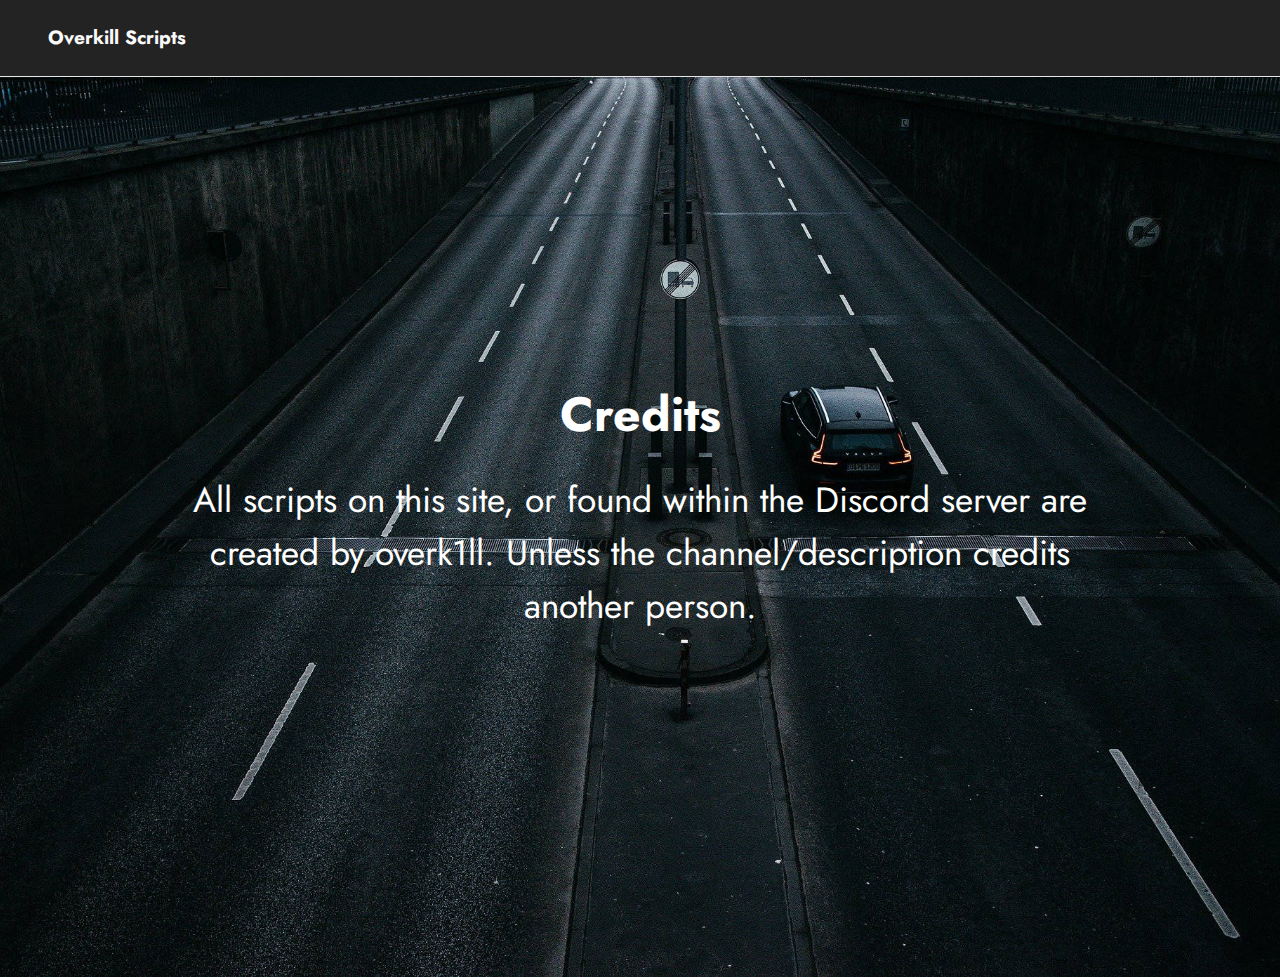
==== commit 04e89c46: "Update credits.html" ====
--- a/credits.html
+++ b/credits.html
@@ -61,8 +61,7 @@
             </div>
         </div>
     </div>
-</section><section style="background-color: #fff; font-family: -apple-system, BlinkMacSystemFont, 'Segoe UI', 'Roboto', 'Helvetica Neue', Arial, sans-serif; color:#aaa; font-size:12px; padding: 0; align-items: center; display: flex;"><a href="https://mobirise.site/l" style="flex: 1 1; height: 3rem; padding-left: 1rem;"></a><p style="flex: 0 0 auto; margin:0; padding-right:1rem;"><a href="https://mobirise.site/c" style="color:#aaa;">The</a> web page was created with Mobirise</p></section><script src="assets/bootstrap/js/bootstrap.bundle.min.js"></script>  <script src="assets/smoothscroll/smooth-scroll.js"></script>  <script src="assets/ytplayer/index.js"></script>  <script src="assets/dropdown/js/navbar-dropdown.js"></script>  <script src="assets/theme/js/script.js"></script>  
   
   
 </body>
-</html>+</html>
